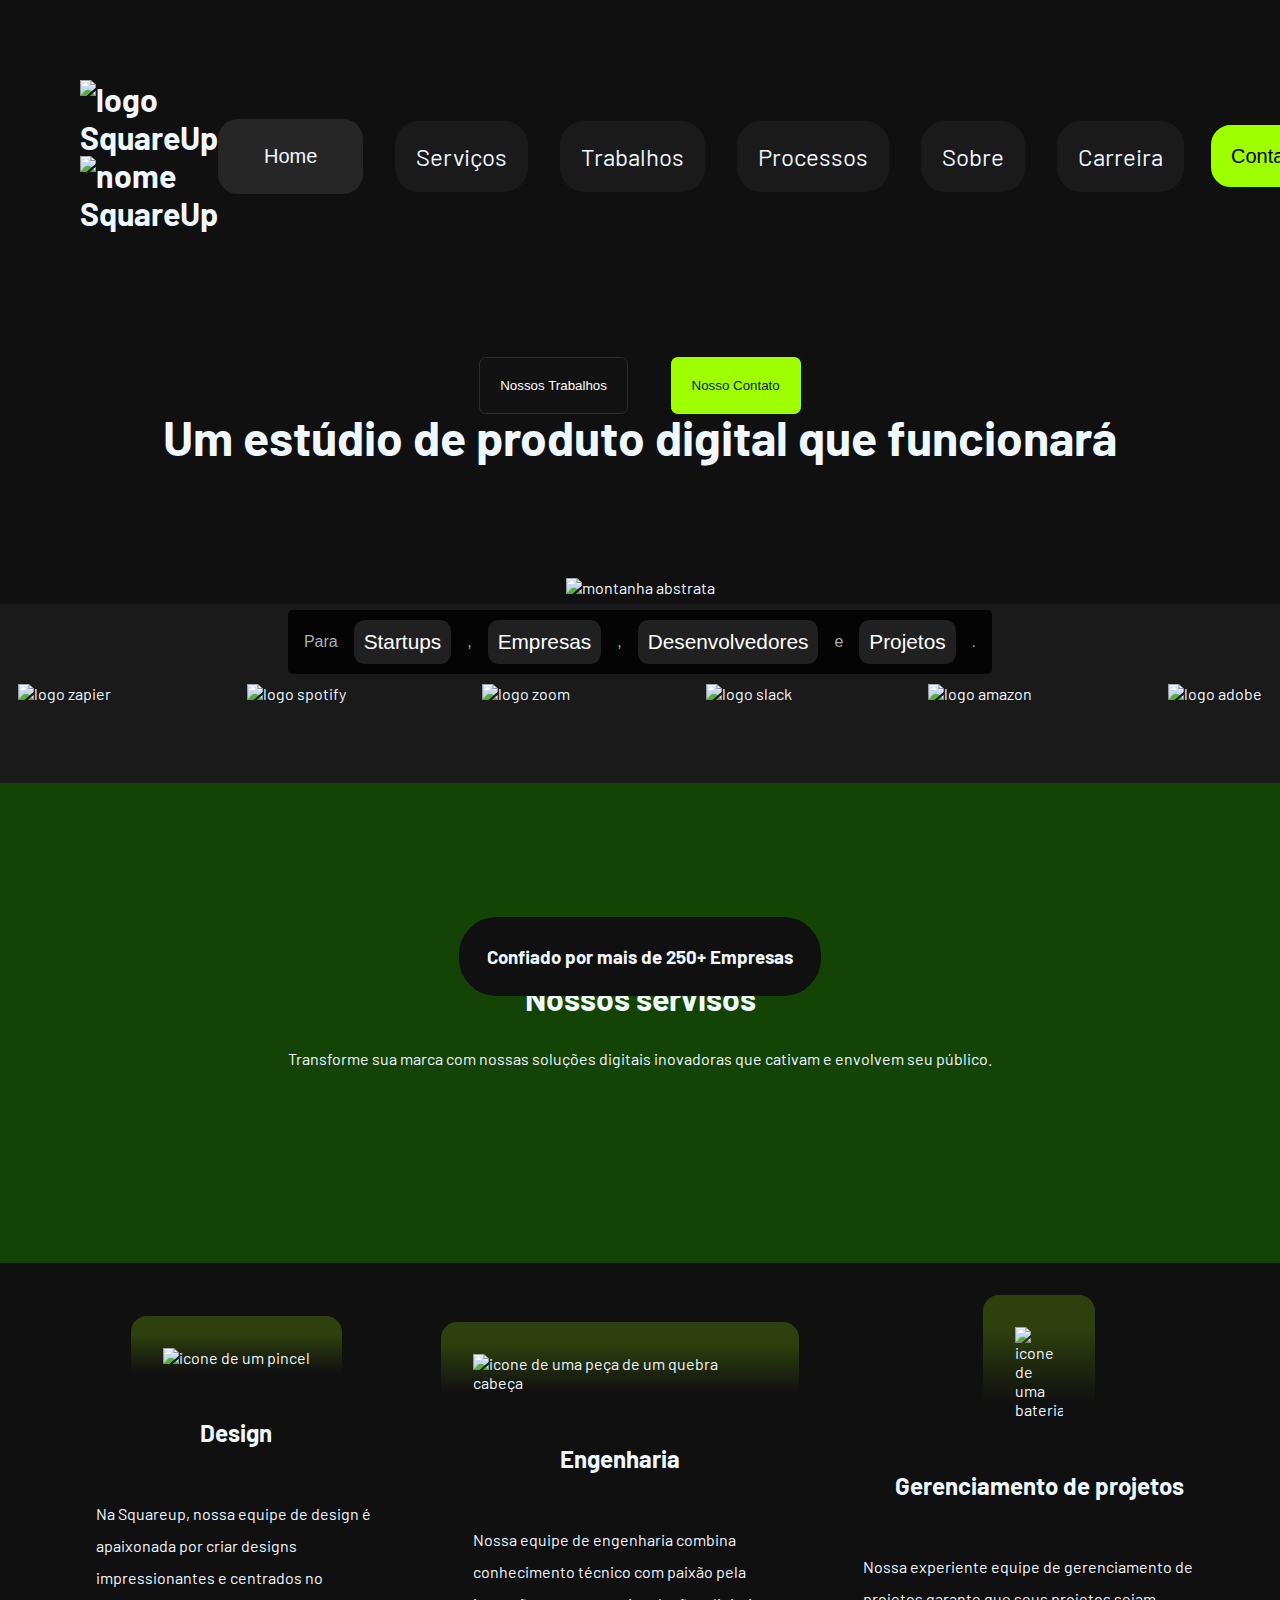
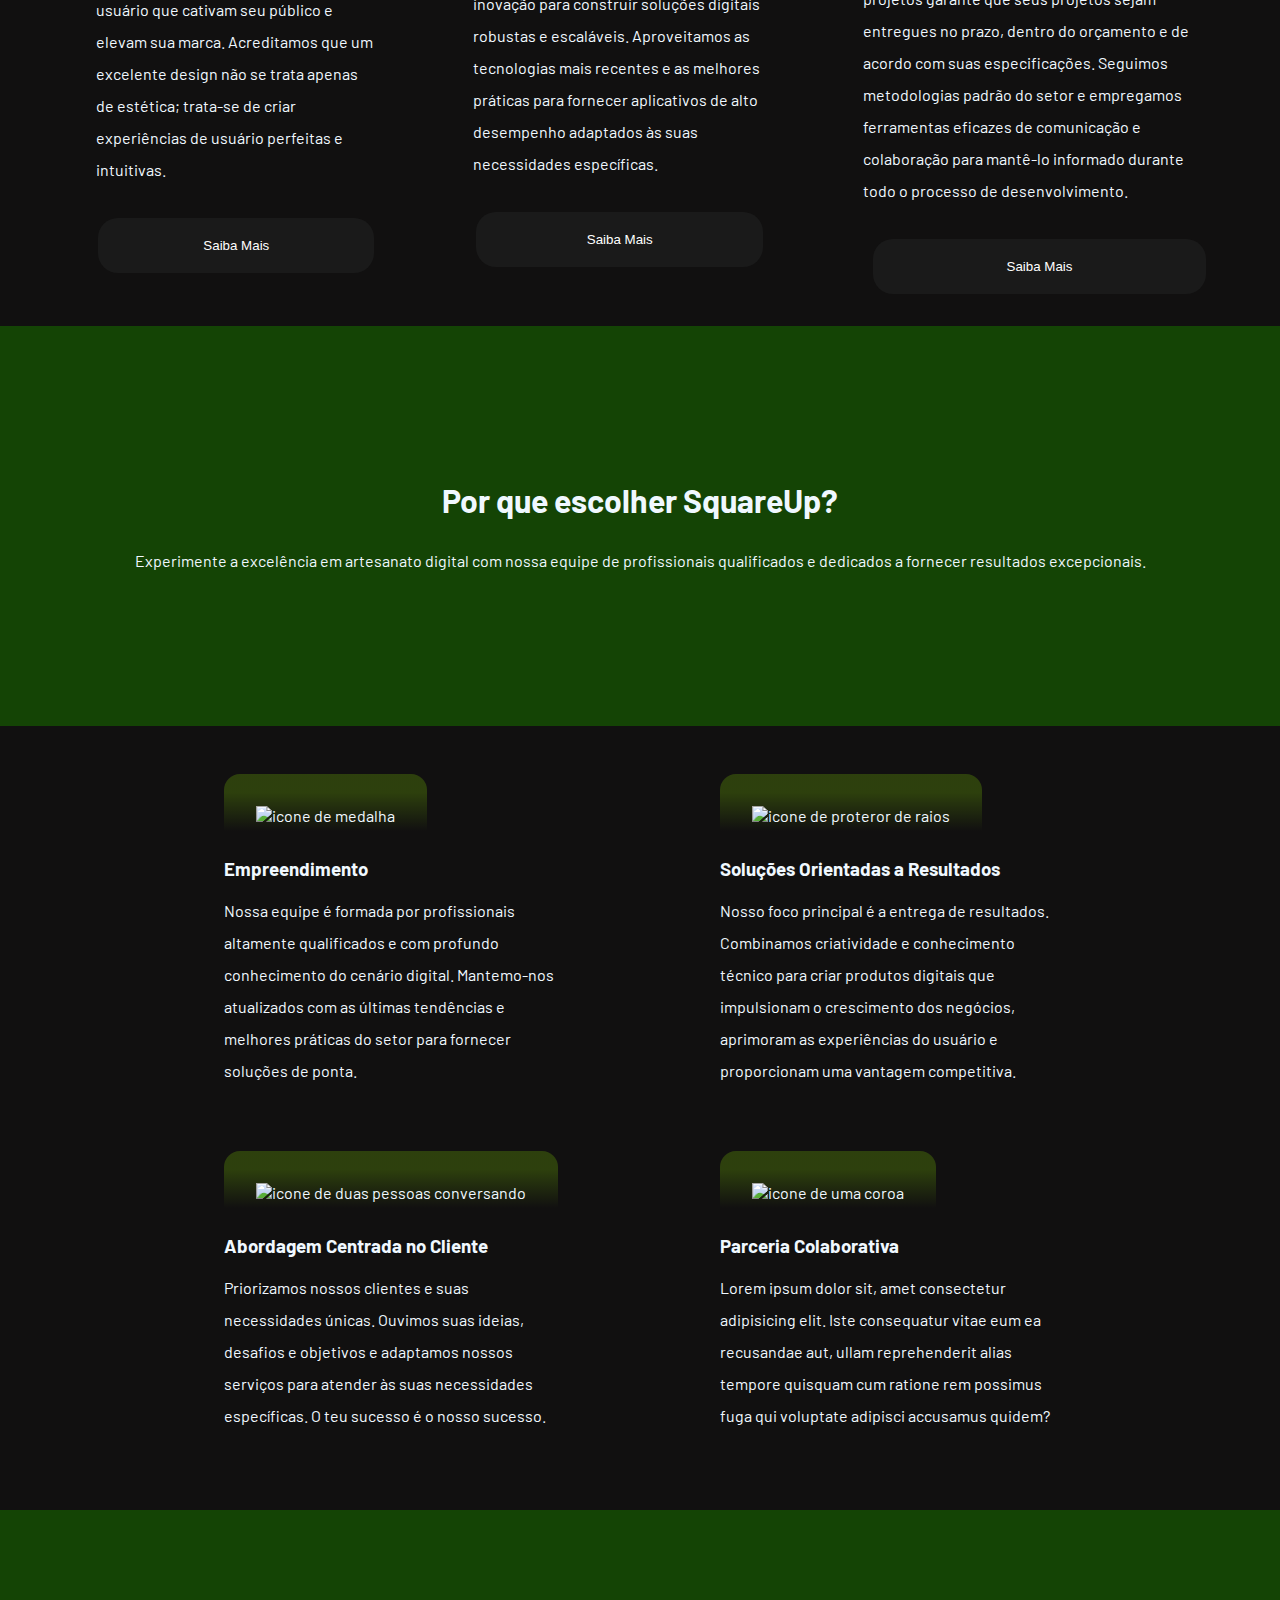
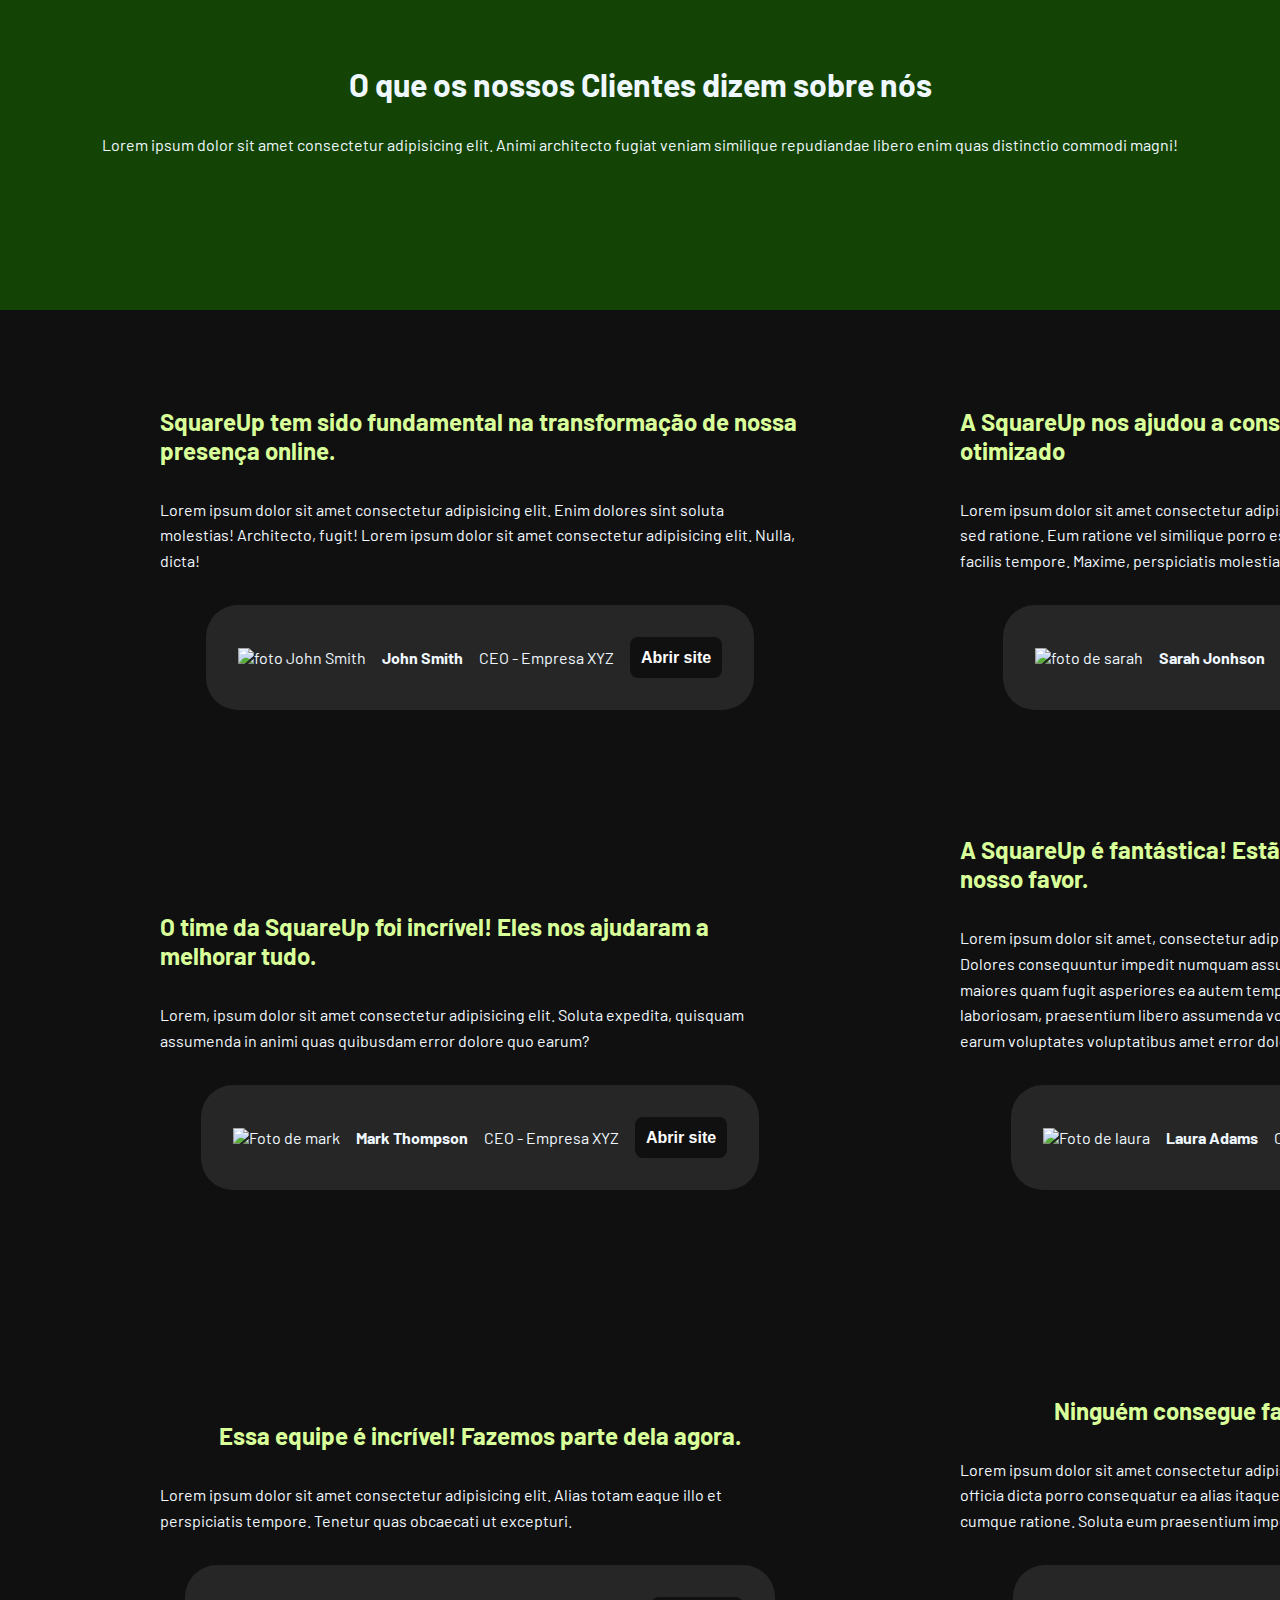
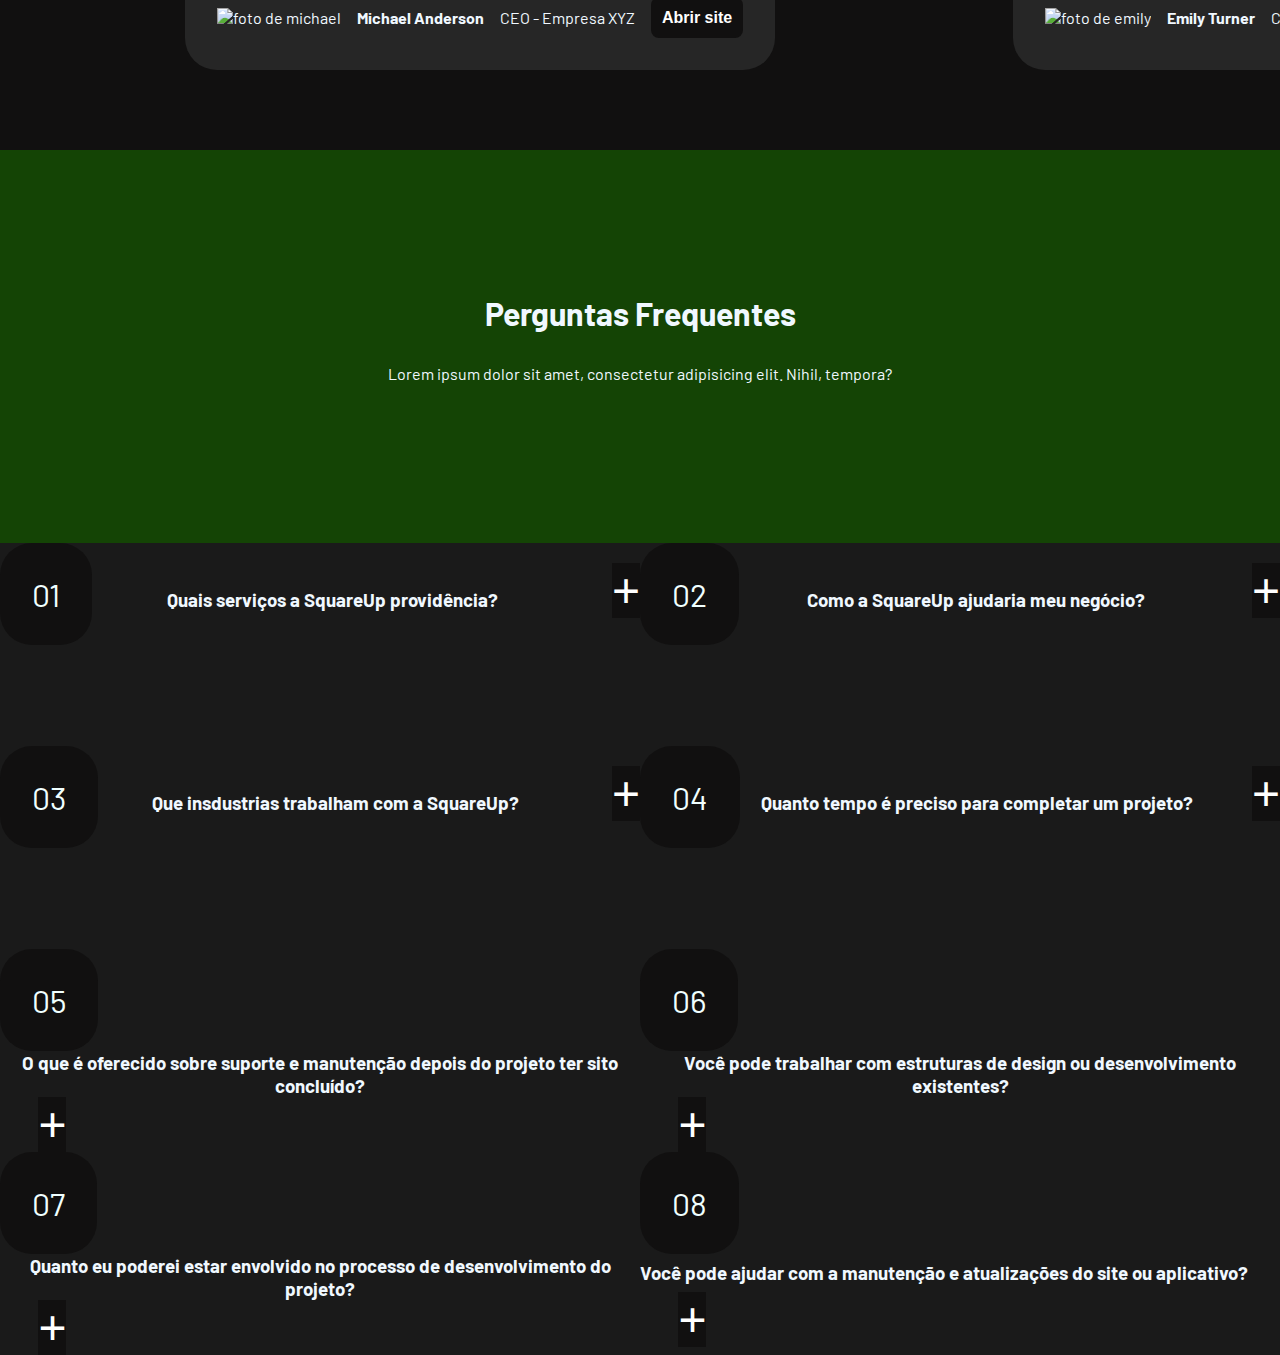
==== Site de agencia digital/index.html @ b8f08f52 "update app.js, 'Site de agencia digital/index.html' and style.css" ====
<!DOCTYPE html>
<html lang="pt-BR">
  <head>
    <meta charset="UTF-8" />
    <meta name="viewport" content="width=device-width, initial-scale=1.0" />
    <link rel="stylesheet" href="style.css" />
    <script src="app.js"></script>
    <title>SquareUp</title>
  </head>
  <body>
    <header>
      <nav class="navbar">
        <h1>
          <img src="./Imagens/logos/Logo.png" alt="logo SquareUp" />
          <img src="./Imagens/logos/SquareUp.png" alt="nome SquareUp" />
        </h1>
        <ul class="menu">
          <li>
            <button class="botaohome">
              <a href="#">Home</a>
            </button>
          </li>
          <li>
            <span>
              <a class="botoesmenu" href="#">Serviços</a>
            </span>
          </li>
          <li>
            <span>
              <a class="botoesmenu" href="#">Trabalhos</a>
            </span>
          </li>
          <li>
            <span>
              <a class="botoesmenu" href="#">Processos</a>
            </span>
          </li>
          <li>
            <span>
              <a class="botoesmenu" href="#">Sobre</a>
            </span>
          </li>
          <li>
            <span>
              <a class="botoesmenu" href="#">Carreira</a>
            </span>
          </li>
        </ul>
        <button class="contato">
          <a href="#">Contatos</a>
        </button>
      </nav>
    </header>
    <main>
      <section id="banner">
        <div class="container">
          <h2 class="titulobanner">
            Um estúdio de produto digital que funcionará
          </h2>

          <div class="subcontainer">
            <div>Para</div>
            <div class="bordapalabrasSC">Startups</div>
            ,
            <div class="bordapalabrasSC">Empresas</div>
            ,
            <div class="bordapalabrasSC">Desenvolvedores</div>
            e
            <div class="bordapalabrasSC">Projetos</div>
            .
          </div>
          <img
            class="montanha-vetor"
            src="./Imagens/Abstract Design.png"
            alt="montanha abstrata"
          />
          <div class="buttons">
            <button class="button1">Nossos Trabalhos</button>
            <button class="button2">Nosso Contato</button>
          </div>
        </div>
      </section>
      <section id="sessao2">
        <h3>Confiado por mais de 250+ Empresas</h3>
        <div class="container2">
          <img src="./Imagens/logos/Logo (1).png" alt="logo zapier" />
          <img src="./Imagens/logos/Logo (2).png" alt="logo spotify" />
          <img src="./Imagens/logos/Logo (3).png" alt="logo zoom" />
          <img src="./Imagens/logos/Logo (4).png" alt="logo slack" />
          <img src="./Imagens/logos/Logo (5).png" alt="logo amazon" />
          <img src="./Imagens/logos/Logo (6).png" alt="logo adobe" />
        </div>
      </section>
      <section class="informacoes">
        <div class="container3">
          <h3>Nossos servisos</h3>
          <p>
            Transforme sua marca com nossas soluções digitais inovadoras que
            cativam e envolvem seu público.
          </p>
        </div>
        <div class="container4">
          <div class="saibamais">
            <img
              class="pincel"
              src="./Imagens/Icones/Icon2.png"
              alt="icone de um pincel"
            />
            <h2>Design</h2>
            <p>
              Na Squareup, nossa equipe de design é apaixonada por criar designs
              impressionantes e centrados no usuário que cativam seu público e
              elevam sua marca. Acreditamos que um excelente design não se trata
              apenas de estética; trata-se de criar experiências de usuário
              perfeitas e intuitivas.
            </p>
            <button class="leiamais">Saiba Mais</button>
          </div>

          <div class="saibamais">
            <img
              class="quebracabeca"
              src="./Imagens/Icones/Icon (2).png"
              alt="icone de uma peça de um quebra cabeça"
            />
            <h2>Engenharia</h2>
            <p>
              Nossa equipe de engenharia combina conhecimento técnico com paixão
              pela inovação para construir soluções digitais robustas e
              escaláveis. Aproveitamos as tecnologias mais recentes e as
              melhores práticas para fornecer aplicativos de alto desempenho
              adaptados às suas necessidades específicas.
            </p>
            <button class="leiamais">Saiba Mais</button>
          </div>
          <div class="saibamais">
            <img
              class="projetos"
              src="./Imagens/Icones/Icon3.png"
              alt="icone de uma bateria"
            />
            <h2>Gerenciamento de projetos</h2>
            <p>
              Nossa experiente equipe de gerenciamento de projetos garante que
              seus projetos sejam entregues no prazo, dentro do orçamento e de
              acordo com suas especificações. Seguimos metodologias padrão do
              setor e empregamos ferramentas eficazes de comunicação e
              colaboração para mantê-lo informado durante todo o processo de
              desenvolvimento.
            </p>
            <button class="leiamais">Saiba Mais</button>
          </div>
        </div>
      </section>
      <section class="parallax">
        <div class="container5">
          <h3>Por que escolher SquareUp?</h3>
          <p>
            Experimente a excelência em artesanato digital com nossa equipe de
            profissionais qualificados e dedicados a fornecer resultados
            excepcionais.
          </p>
        </div>
      </section>
      <section class="valoresempresa">
          <div class="container6">
            <div class="card">
              <img src="./Imagens/Icones/Icon (4).png" alt="icone de medalha" />
              <h3>Empreendimento</h3>
              <p>
                Nossa equipe é formada por profissionais altamente qualificados
                e com profundo conhecimento do cenário digital. Mantemo-nos
                atualizados com as últimas tendências e melhores práticas do
                setor para fornecer soluções de ponta.
              </p>
            </div>
          </div>
          <div class="container6">
            <div class="card card2">
              <img
                src="./Imagens/Icones/Icon (5).png"
                alt="icone de proteror de raios"
              />
              <h3>Soluções Orientadas a Resultados</h3>
              <p>
                Nosso foco principal é a entrega de resultados. Combinamos
                criatividade e conhecimento técnico para criar produtos digitais
                que impulsionam o crescimento dos negócios, aprimoram as
                experiências do usuário e proporcionam uma vantagem competitiva.
              </p>
            </div>
          </div>
          <div class="container6">
            <div class="card card3">
              <img
                src="./Imagens/Icones/Icon (6).png"
                alt="icone de duas pessoas conversando"
              />
              <h3>Abordagem Centrada no Cliente</h3>
              <p>
                Priorizamos nossos clientes e suas necessidades únicas. Ouvimos
                suas ideias, desafios e objetivos e adaptamos nossos serviços
                para atender às suas necessidades específicas. O teu sucesso é o
                nosso sucesso.
              </p>
            </div>
          </div>
          <div class="container6">
            <div class="card card4">
              <img
                src="./Imagens/Icones/Icon (7).png"
                alt="icone de uma coroa"
              />
              <h3>Parceria Colaborativa</h3>
              <p>
                Lorem ipsum dolor sit, amet consectetur adipisicing elit. Iste
                consequatur vitae eum ea recusandae aut, ullam reprehenderit
                alias tempore quisquam cum ratione rem possimus fuga qui
                voluptate adipisci accusamus quidem?
              </p>
            </div>
          </div>
        </div>
      </section>
      <section>
        <div class="container7">
          <h3>O que os nossos Clientes dizem sobre nós</h3>
          <p>
            Lorem ipsum dolor sit amet consectetur adipisicing elit. Animi
            architecto fugiat veniam similique repudiandae libero enim quas
            distinctio commodi magni!
          </p>
        </div>
      </section>
      <section id="testimonials">
        <div class="testemunhas">
          <h3>
            SquareUp tem sido fundamental na transformação de nossa presença
            online.
          </h3>
          <p>
            Lorem ipsum dolor sit amet consectetur adipisicing elit. Enim
            dolores sint soluta molestias! Architecto, fugit! Lorem ipsum dolor
            sit amet consectetur adipisicing elit. Nulla, dicta!
          </p>
          <div class="infotestemunhas">
            <img src="./Imagens/fotos testemunhas/john smith.png" alt="foto John Smith" />
            <h4>John Smith</h4>
            <span>CEO - Empresa XYZ</span>
            <button>Abrir site</button>
          </div>
          </div>
        <div class="testemunhas">
          <h3>
            A SquareUp nos ajudou a construir um site responsivo, otimizado
          </h3>
          <p>
            Lorem ipsum dolor sit amet consectetur adipisicing elit. Itaque
            labore quibusdam voluptate sed ratione. Eum ratione vel similique
            porro esse recusandae dolorum maxime quod quas, facilis tempore.
            Maxime, perspiciatis molestias.
          </p>
          <div class="infotestemunhas">
            <img src="./Imagens/fotos testemunhas/sarah johnson.png" alt="foto de sarah" />
            <h4>Sarah Jonhson</h4>
            <span>CEO - Empresa XYZ</span>
            <button>Abrir site</button>
          </div>
          </div>
        <div class="testemunhas">
          <h3>
            O time da SquareUp foi incrível! Eles nos ajudaram a melhorar tudo.
          </h3>
          <p>
            Lorem, ipsum dolor sit amet consectetur adipisicing elit. Soluta
            expedita, quisquam assumenda in animi quas quibusdam error dolore
            quo earum?
          </p>
          <div class="infotestemunhas">
            <img src="./Imagens/fotos testemunhas/mark thompson.png" alt="Foto de mark" />
            <h4>Mark Thompson</h4>
            <span>CEO - Empresa XYZ</span>
            <button>Abrir site</button>
          </div>
          </div>
        <div class="testemunhas">
          <h3>
            A SquareUp é fantástica! Estão realmente trabalhando em nosso favor.
          </h3>
          <p>
            Lorem ipsum dolor sit amet, consectetur adipisicing elit. Delectus
            autem ipsum sunt sit? Dolores consequuntur impedit numquam
            assumenda, nesciunt nisi cupiditate, deserunt maiores quam fugit
            asperiores ea autem temporibus beatae harum sunt! Fugit vitae at
            laboriosam, praesentium libero assumenda voluptate iusto? Mollitia
            tempora dolores earum voluptates voluptatibus amet error dolore!
          </p>
           <div class="infotestemunhas">
              <img src="./Imagens/fotos testemunhas/laura adams.png" alt="Foto de laura" />
              <h4>Laura Adams</h4>
              <span>CEO - Empresa XYZ</span>
              <button>Abrir site</button>
            </div>
        </div>
        <div class="testemunhas">
          <h3>Essa equipe é incrível! Fazemos parte dela agora.</h3>
          <p>
            Lorem ipsum dolor sit amet consectetur adipisicing elit. Alias totam
            eaque illo et perspiciatis tempore. Tenetur quas obcaecati ut
            excepturi.
          </p>
          <div class="infotestemunhas">
            <img src="./Imagens/fotos testemunhas/michael anderson.png" alt="foto de michael" />
            <h4>Michael Anderson</h4>
            <span>CEO - Empresa XYZ</span>
            <button>Abrir site</button>
            </div>
          </div>
        <div class="testemunhas">
          <h3>Ninguém consegue fazer o que eles fazem!</h3>
          <p>
            Lorem ipsum dolor sit amet consectetur adipisicing elit. Natus
            architecto sed explicabo officia dicta porro consequatur ea alias
            itaque, quia mollitia minima nostrum incidunt dolore cumque ratione.
            Soluta eum praesentium impedit minus dolor.
          </p>
          <div class="infotestemunhas">
            <img src="./Imagens/fotos testemunhas/emily turner.png" alt="foto de emily" />
            <h4>Emily Turner</h4>
            <span>CEO - Empresa XYZ</span>
            <button>Abrir site</button>
            </div>
          </div>
      </section>
      <section class="perguntas">
        <div class="faq">
          <h3>Perguntas Frequentes</h3>
          <span
            >Lorem ipsum dolor sit amet, consectetur adipisicing elit. Nihil,
            tempora?</span
          >
        </div>
        <section>
          <div class="container8">
          <div class="duvidas">
            <span>01</span> <h3>Quais serviços a SquareUp providência?</h3> 
            <button id="botao" onclick="vermais()">+</button>
            <div class="textoescondido">
            <p > 
              Lorem ipsum dolor sit amet consectetur adipisicing elit. Error
              necessitatibus exercitationem vitae, magni dicta, doloribus, ut
              numquam sunt voluptatum est eos fugit maxime natus dolore!
            </p>
          </div>
          </div>
          <div class="duvidas">
            <span>02</span><h3>Como a SquareUp ajudaria meu negócio?</h3> <button id="botao">+</button>
          </div>
          <div class="duvidas">
            <span>03</span><h3>Que insdustrias trabalham com a SquareUp?</h3> <button id="botao">+</button>
          </div>
          <div class="duvidas">
            <span>04</span><h3>Quanto tempo é preciso para completar um projeto?</h3> <button id="botao">+</button>
          </div>
          <div class="duvidas">
            <span>05</span><h3>O que é oferecido sobre suporte e manutenção depois
            do projeto ter sito concluído?</h3> <button id="botao">+</button>
          </div>
          <div class="duvidas">
            <span>06</span><h3>Você pode trabalhar com estruturas de design ou
            desenvolvimento existentes?</h3> <button id="botao">+</button>
          </div>
          <div class="duvidas">
            <span>07</span><h3>Quanto eu poderei estar envolvido no processo de
            desenvolvimento do projeto?</h3> <button id="botao">+</button>
          </div>
          <div class="duvidas">
            <span>08</span><h3>Você pode ajudar com a manutenção e atualizações do
            site ou aplicativo?</h3> <button id="botao">+</button>
          </div>
          </div>
        </div>
      </section>
    </main>
  </body>
</html>
---- Site de agencia digital/style.css ----
@import url('https://fonts.googleapis.com/css2?family=Barlow:wght@300;400;500;600;700;800;900&display=swap');

* {
    margin: 0;
    padding: 0;
}

body {
    background-color: #111010;
    font-family: 'Barlow', sans-serif;
    color: aliceblue
}

header {
    display: flex;
}

.navbar {
    display: flex;
    align-items: center;
    justify-content: space-around;
    width: 100%;
    margin: 5em;
}

.menu {
    list-style: none;
    display: flex;
    align-items: center;
    gap: 2em;
}

.menu button {
    border: 2em solid #262626;
    border-radius: 1.5em;
    background-color: #1a1a1a;
}

.menu a {
    text-decoration: none;
    color: aliceblue;
    background-color: #1a1a1a;
    font-size: 1.5em;
}

.botaohome a {
    background-color: #262626;
    border: 1em solid #262626;
}

.botoesmenu {
    display: inline-block;
    background-color: #1a1a1a;
    border: 0.9em solid #1a1a1a;
    border-radius: 1em;
}

.contato {
    background-color: #9EFF00;
    border: none;
    margin-left: 2em;
}

.contato a {
    font-weight: 500;
    font-size: 1.5em;
    text-decoration: none;
    color: black;
    border: 1em solid #9EFF00;
    border-radius: 1em;
    width: 20em;
}

main {
    display: flex;
    flex-direction: column;
}

#banner {
    display: flex;
    flex-direction: column;
    align-items: center;
}

.container {
    display: flex;
    flex-direction: column;
    align-items: center;
}

.titulobanner {
    font-size: 3em;
    margin-top: 2em;
    margin-bottom: 3em;
}

.subcontainer {
    display: flex;
    justify-content: space-between;
    align-items: center;
    padding: 1em;
    gap: 1em;
    width: 1.2em;
    height: 2em;
}

.subcontainer {
    display: inline-flex;
    align-items: center;
    justify-content: center;
    gap: 1em;
    font-family: "Barlow-Regular", Helvetica;
    font-weight: 400;
    color: rgb(173, 173, 173);
    background-color: rgb(5, 4, 4);
    width: fit-content;
    border-radius: 0.3em;
    z-index: 1;
}

.montanha-vetor {
    margin-top: -6em;
}

.bordapalabrasSC {
    width: max-content;
    font-family: "Barlow-Regular", Helvetica;
    font-weight: 400;
    color: white;
    background-color: rgb(32, 32, 32);
    border: 0.5em solid rgb(32, 32, 32);
    border-radius: 0.5em;
    font-size: 1.3em;
    letter-spacing: 0;
    line-height: normal;
    white-space: nowrap;
}

.buttons {
    display: flex;
    gap: 1em;
    position: relative;
    bottom: 15em;
}

.button1 {
    background: rgb(18, 18, 18);
    color: white;
    border: 0.1em solid rgb(45, 45, 45);
    cursor: pointer;
    padding: 1.5em;
    border-radius: 0.5em;
}

.button2 {
    background-color: #9EFF00;
    color: #1a1a1a;
    border: 0.1em solid #9EFF00;
    cursor: pointer;
    padding: 1.5em;
    border-radius: 0.5em;
    margin-left: 2em;
}

#sessao2 {
    display: flex;
    flex-direction: column;
    align-items: center;
    margin-top: -3em;
}

#sessao2 h3 {
    border: 1.5em solid #111010;
    border-radius: 2em;
    background-color: #111010;
    position: absolute;
    top: 49em;
    z-index: 1;
}

.container2 {
    display: flex;
    flex-direction: row;
    justify-content: center;
    padding: 5em;
    background-color: #1a1a1a;
    width: 100%;
    gap: 8.5em;
    margin: 1em;
    margin-top: -0.1em;
}

.container3 {
    text-align: center;
    background-color: #154e04d9;
    background-blend-mode: multiply;
    background-image: url(./Imagens/Artboard\ 1.png);
    background-size: cover;
    background-repeat: no-repeat;
    background-position: 50% 50%;
    height: 30em;
    display: flex;
    flex-direction: column;
    justify-content: center;
    margin-top: -1em;
}

.container3 h3 {
    font-size: 2em;
    margin-bottom: 1em;
}

.container3 p {
    font-size: 1em;
}

.container4 {
    display: flex;
    justify-content: space-between;
    align-items: center;
    padding: 2em;
}

.saibamais {
    display: flex;
    flex-direction: column;
    align-items: center;
    margin-left: 2em;
}

.saibamais img {
    gap: 2em;
    padding: 2em;
    background-color: rgba(255, 255, 255, 1);
    border-radius: 1em;
    border-color: transparent;
    background: linear-gradient(180deg, rgba(158, 255, 0, 0.2) 22.41%, rgba(158, 255, 0, 0) 68.71%);
}

.saibamais h2 {
    padding: .8em;
}

.saibamais p {
    line-height: 2em;
    margin: 2em;
    text-align: left;
}

.saibamais button {
    width: 80%;
    background-color: #1a1a1a;
    border: none;
    color: white;
    padding: 1.5em;
    border-radius: 1.5em;
}

.projetos {
    width: 3em;
}

.container5 {
    text-align: center;
    background-color: #154e04d9;
    background-blend-mode: multiply;
    background-image: url(./Imagens/Artboard\ 1.png);
    background-size: cover;
    background-repeat: no-repeat;
    background-position: 50% 50%;
    height: 25em;
    display: flex;
    flex-direction: column;
    justify-content: center;
}

.container5 h3 {
    font-size: 2em;
    margin-bottom: 1em;
}

.valoresempresa {
    display: grid;
    grid-template-columns: 1fr 1fr;
    grid-template-rows: 1fr 1fr;
    grid-auto-rows: 1em;
    gap: 2em 10em;
    grid-auto-flow: row;
    grid-template-areas:
        "card1 card2"
        "card3 card4";
    justify-items: center;
    width: 52em;
    height: 35em;
    margin: auto;
    margin-top: 2em;
    margin-bottom: 12em;
}

.container6 {
    display: flex;
    align-items: flex-start;
    align-self: stretch;
    width: 100%;
    margin: 1.0em;
}

.card img {
    gap: 2em;
    padding: 2em;
    background-color: rgba(255, 255, 255, 1);
    border-radius: 1em;
    border-color: transparent;
    background: linear-gradient(180deg, rgba(158, 255, 0, 0.2) 22.41%, rgba(158, 255, 0, 0) 68.71%);
}

.card h3 {
    padding-bottom: .8em;
}

.card p {
    line-height: 2em;
    text-align: left;
}

.container7 {
    text-align: center;
    background-color: #154e04d9;
    background-blend-mode: multiply;
    background-image: url(./Imagens/Artboard\ 1.png);
    background-size: cover;
    background-repeat: no-repeat;
    background-position: 50% 50%;
    height: 25em;
    display: flex;
    flex-direction: column;
    justify-content: center;
}

.container7 h3 {
    font-size: 2em;
    margin-bottom: 1em;
}

#testimonials {
    display: grid;
    justify-items: stretch;
    grid-template-columns: 1fr 1fr;
    grid-template-rows: 1fr 1fr 1fr;
    gap: 0px 0px;
    grid-template-areas:
        ". ."
        ". ."
        ". .";
}

.testemunhas {
    display: flex;
    flex-direction: column;
    align-items: center;
    justify-content: flex-end;
    width: 40em;
    height: 20em;
    margin-top: 10em;
    margin-left: 10em;
}

.testemunhas h3 {
    color: #D8FF99;
    font-size: 1.5em;
}

.testemunhas p {
    margin-top: 2em;
    line-height: 1.6;
}

.infotestemunhas {
    display: flex;
    flex-direction: row;
    align-items: center;
    background-color: #262626;
    margin: 1em;
    margin-top: 2em;
    margin-bottom: 5em;
    padding-left: 2em;
    padding-top: 2em;
    padding-bottom: 2em;
    padding-right: 2em;
    border-radius: 2em;
}

.infotestemunhas img {
    margin-right: 1em;
}

.infotestemunhas span {
    margin-left: 1em;
    margin-right: 1em;
}

.infotestemunhas button {
    background-color: #111010;
    color: white;
    border: none;
    cursor: pointer;
    font-weight: bold;
    font-size: 1em;
    padding: 0.7em;
    border-radius: 0.5em;
}

.perguntas {
    text-align: center;
    background-color: #154e04d9;
    background-blend-mode: multiply;
    background-image: url(./Imagens/Artboard\ 1.png);
    background-size: cover;
    background-repeat: no-repeat;
    background-position: 50% 50%;
    height: 25em;


}

.faq h3 {
    font-size: 2em;
    margin-top: 4.5em;
    margin-bottom: 1em;
}

.container8 {
    display: grid;
    grid-template-columns: 1fr 1fr;
    grid-template-rows: 1fr 1fr 1fr 1fr;
    gap: 0px 0px;
    grid-template-areas:
        ". ."
        ". ."
        ". ."
        ". .";
    margin-top: 10em;
    background-color: #1a1a1a;
}

.duvidas {
    display: flex;
    flex-wrap: wrap;
    justify-content: space-between;
    align-items: baseline;
}

.duvidas span {
    background-color: #111010;
    color: azure;
    font-size: 2em;
    padding: 1em;
    border-radius: 1em;
}

#botao{
    background-color: #111010;
    color: white;
    border: none;
    font-size: 3em;
    margin-left: 0.8em;
    cursor: pointer;
}

.textoescondido {
    opacity: 0;
    transition: opacity 0.5s ease-in-out; /* Transição de opacidade por 0.5 segundos */
  }
  
  .texto-visivel {
    opacity: 1;
    transition: opacity 0.5s ease-in-out;
  }
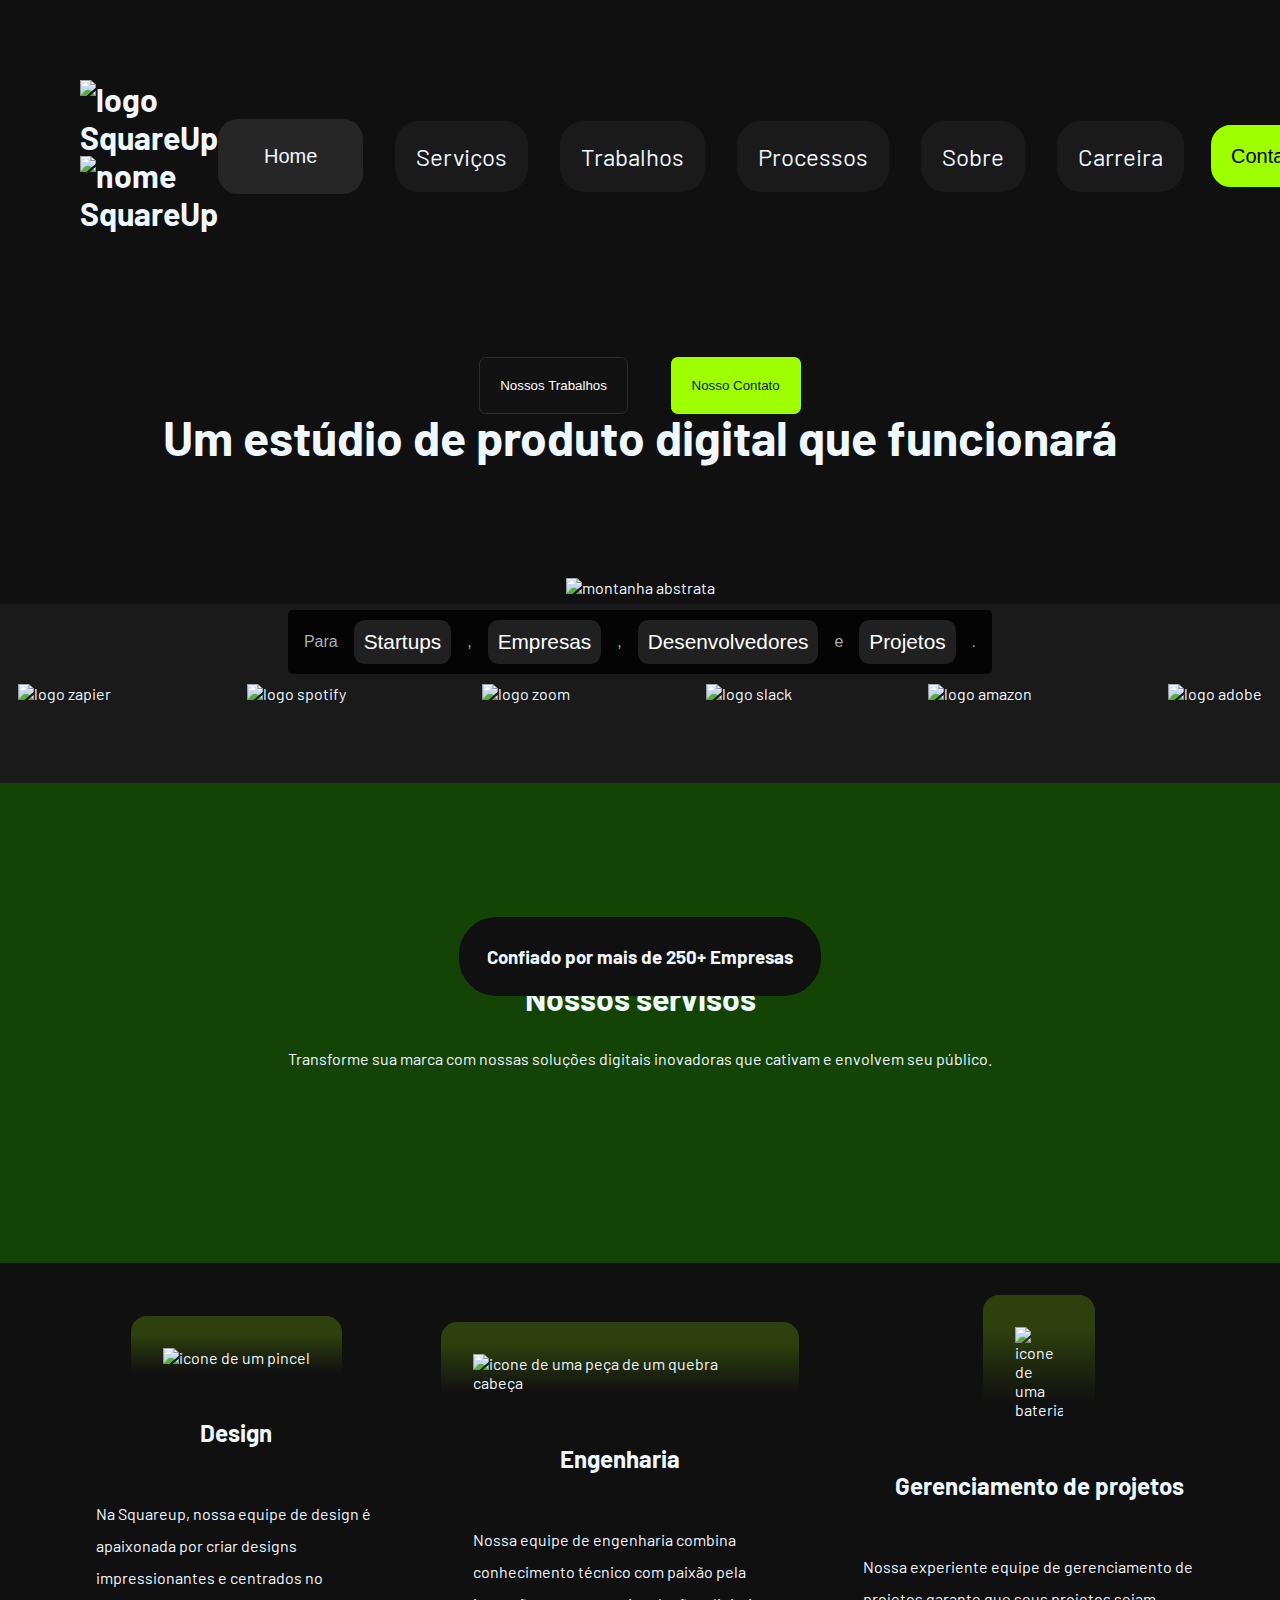
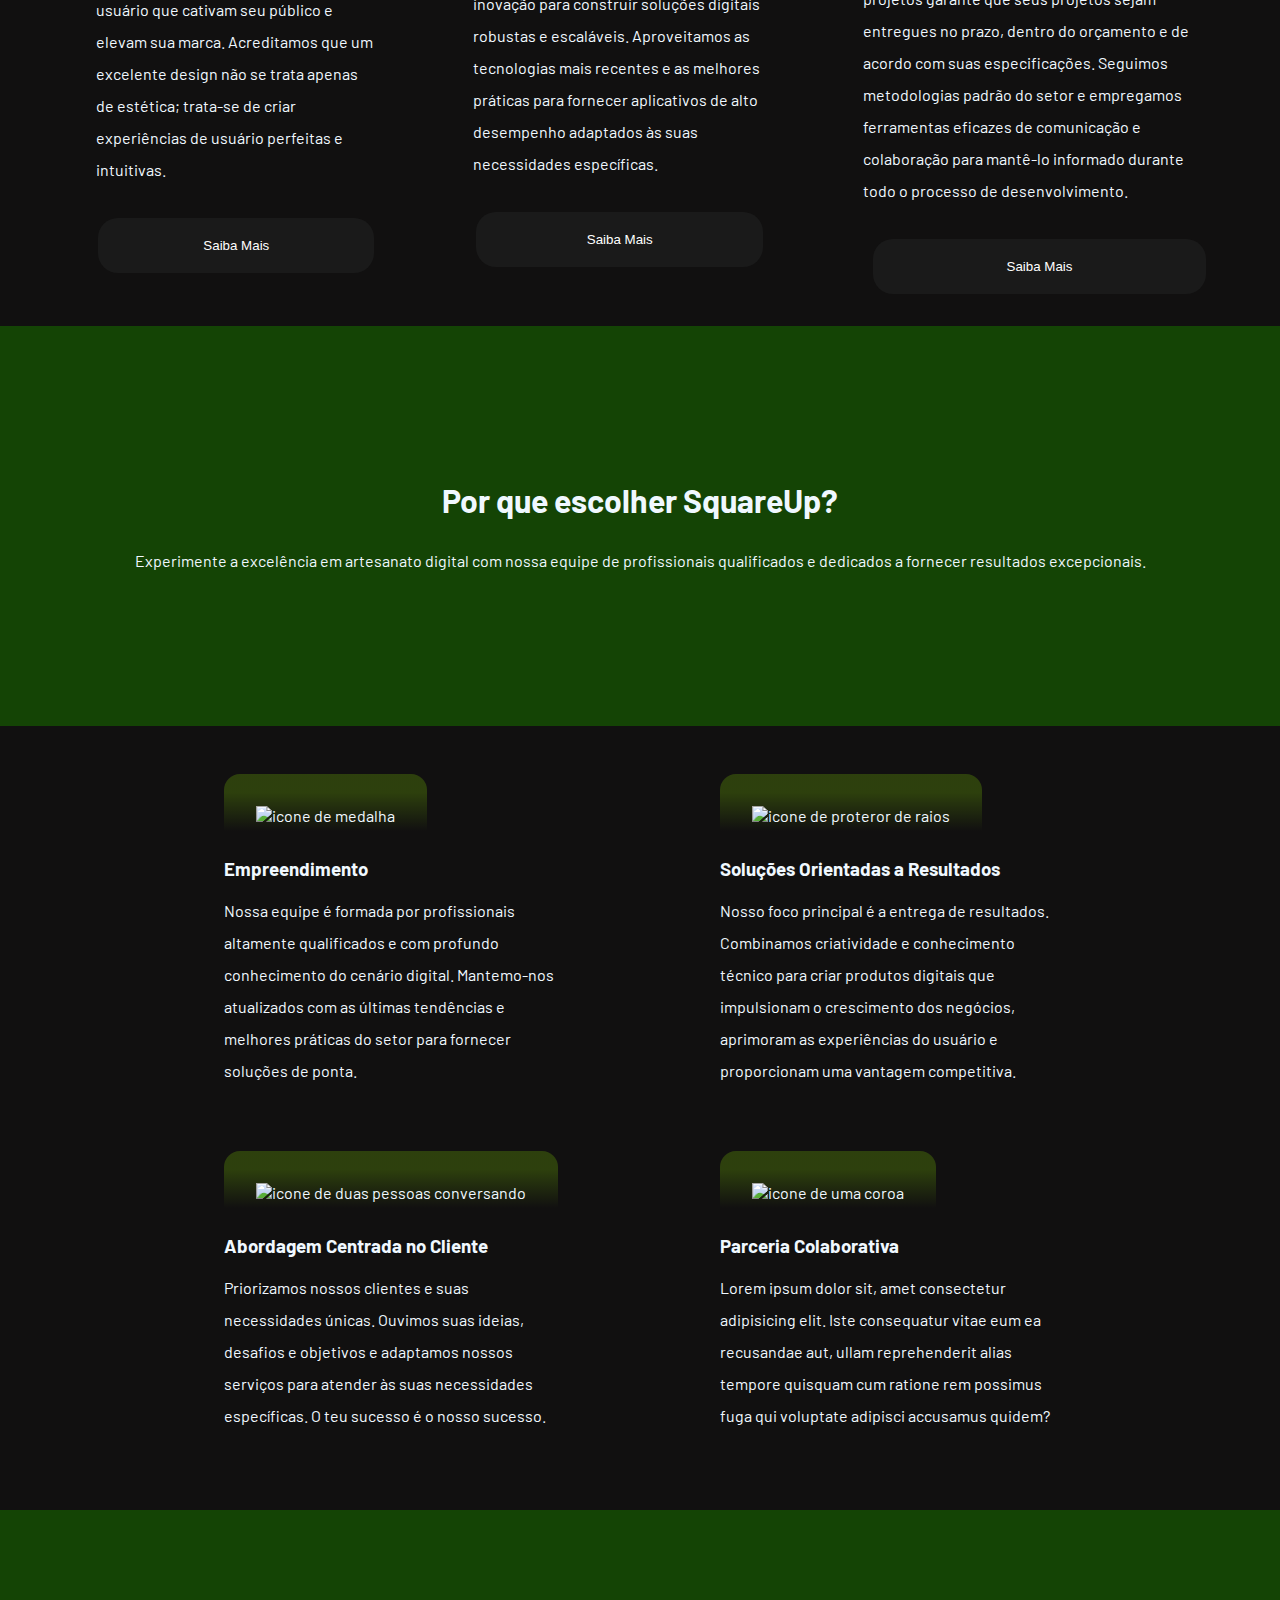
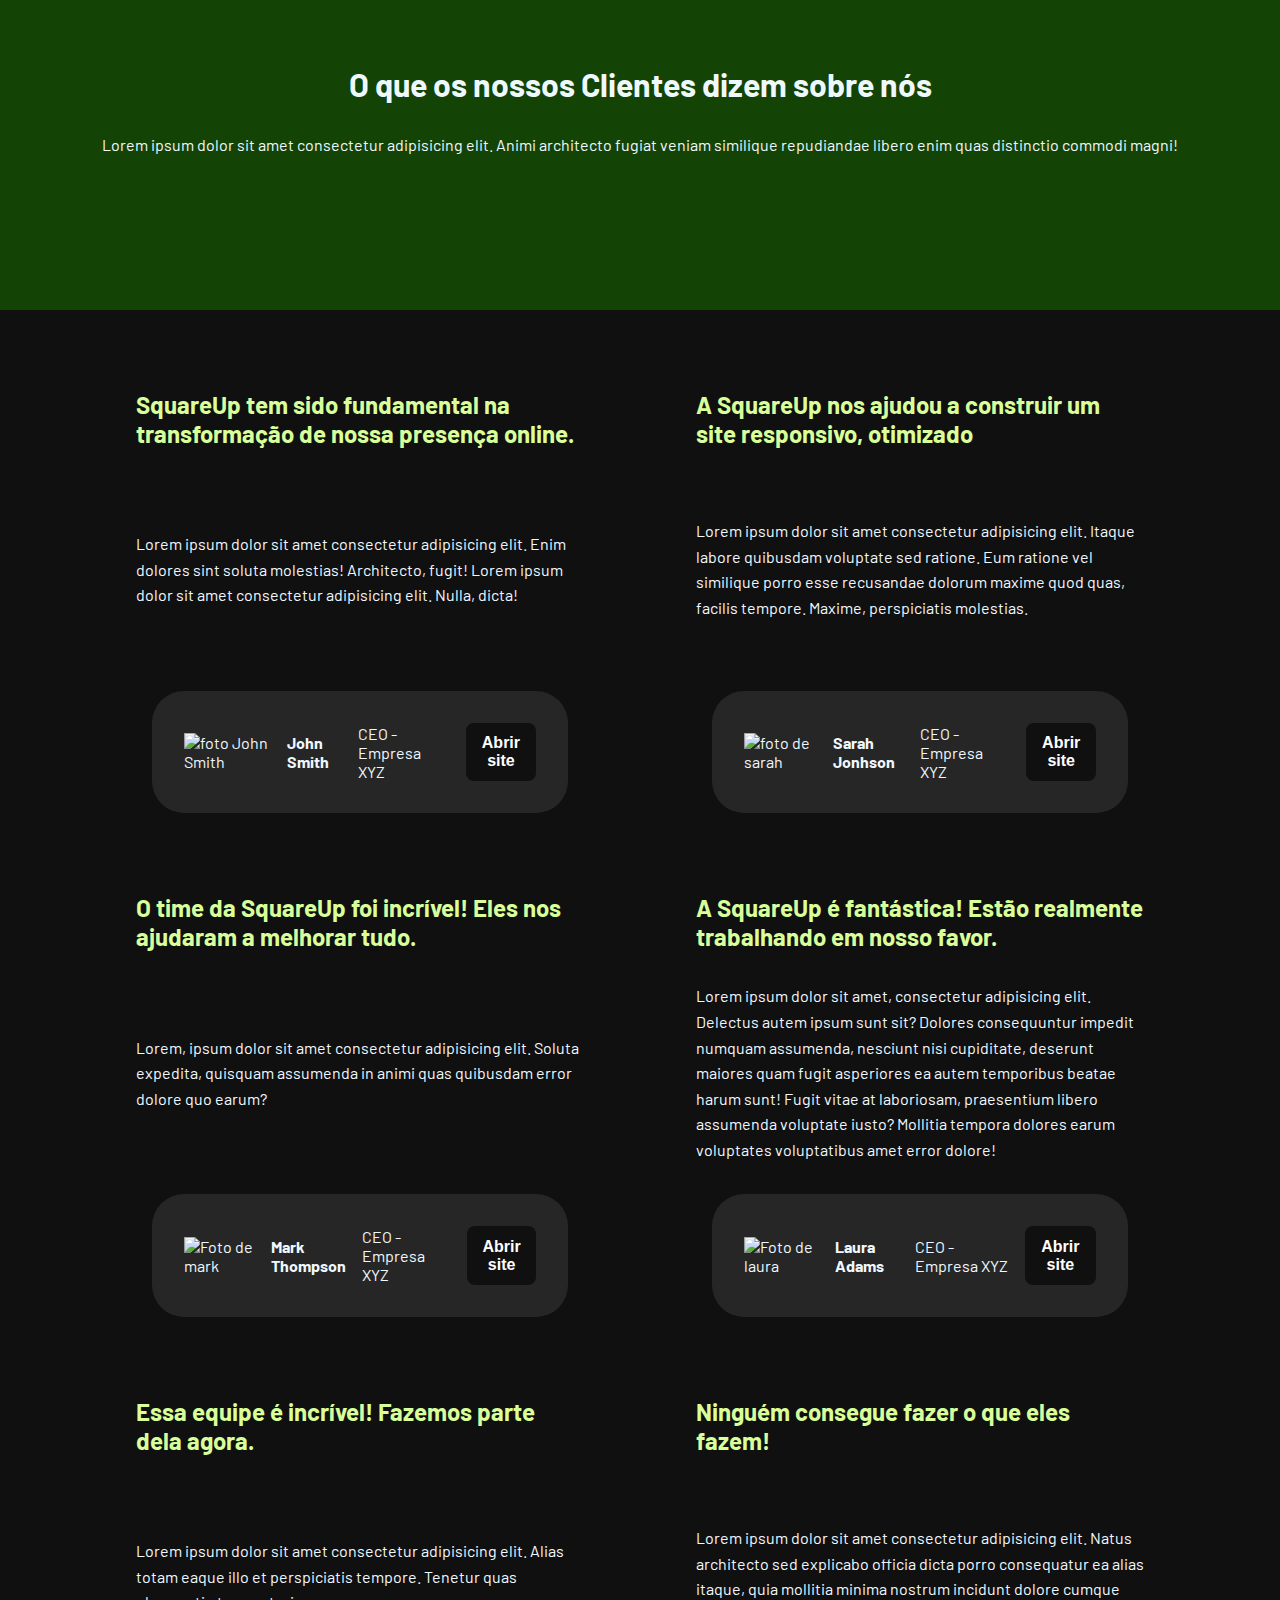
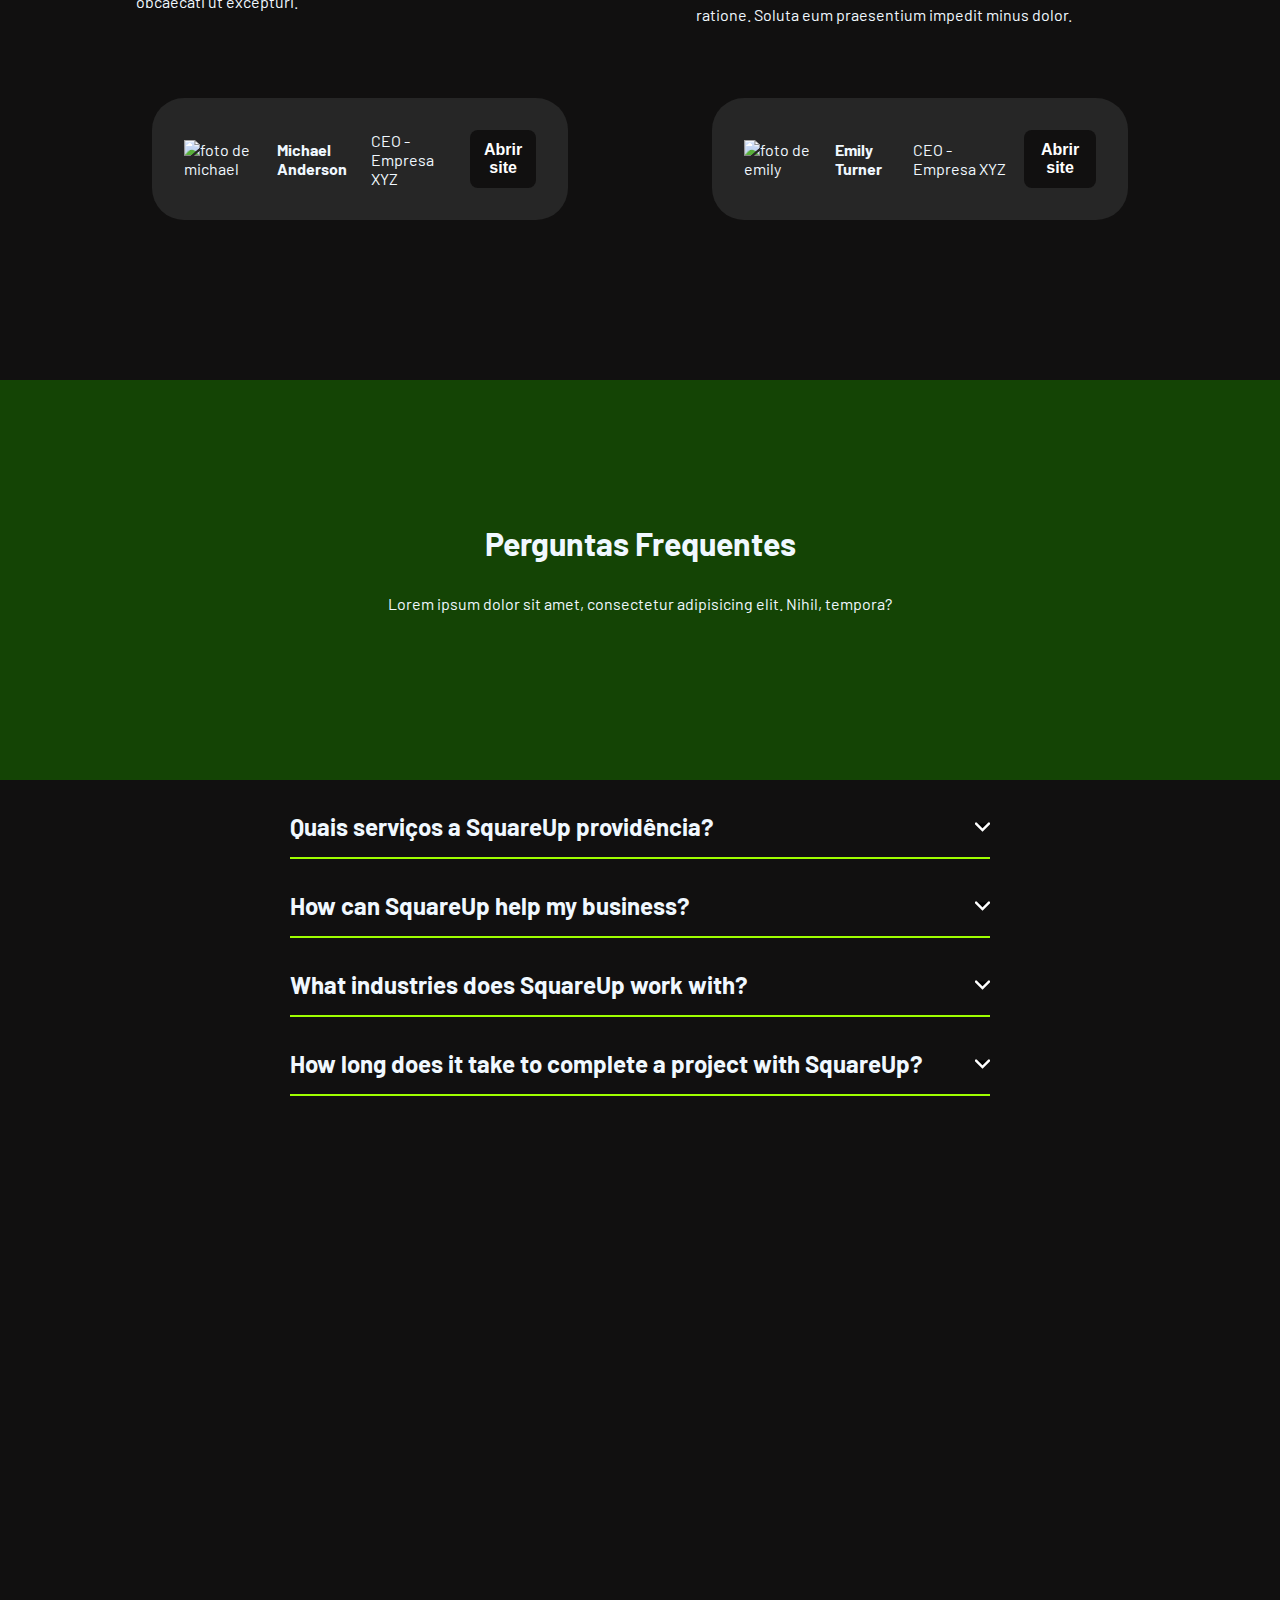
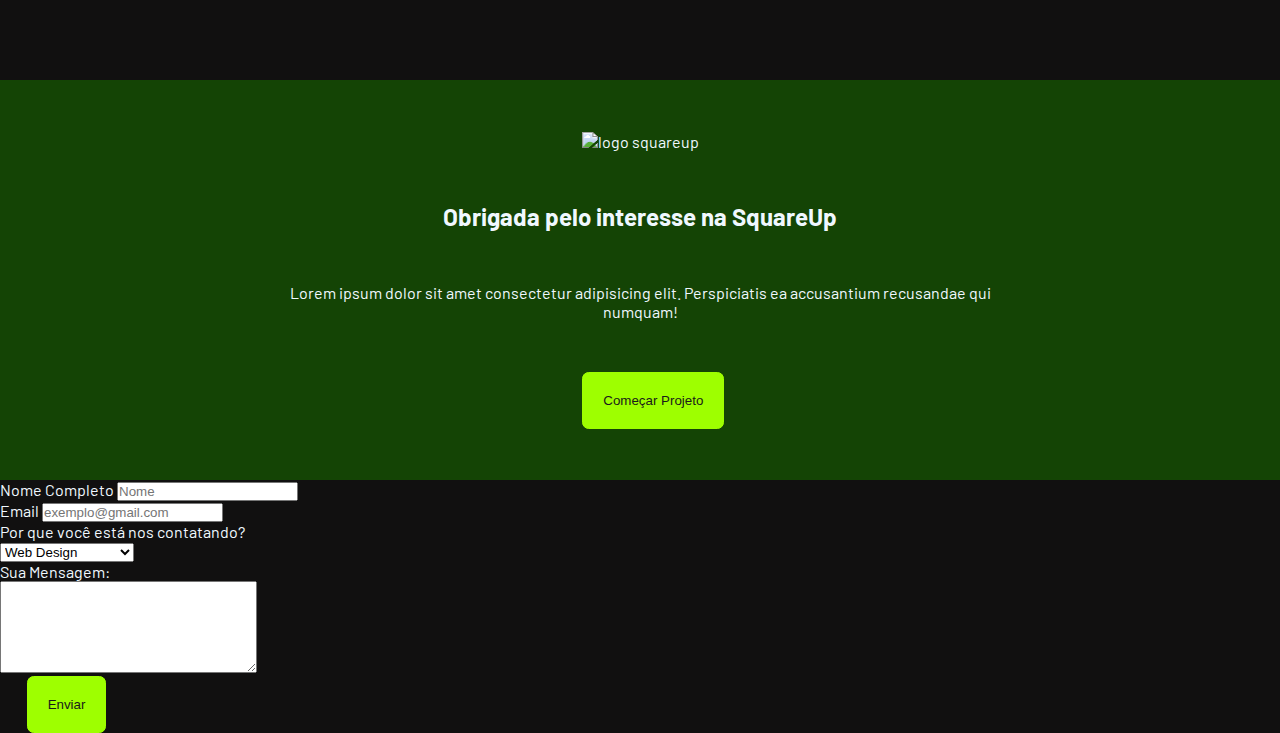
==== commit 0b74351e: "update app.js, 'Site de agencia digital/index.html' and style.css" ====
--- a/Site de agencia digital/index.html
+++ b/Site de agencia digital/index.html
@@ -333,53 +333,125 @@
           </div>
       </section>
       <section class="perguntas">
-        <div class="faq">
+        <div class="faq1">
           <h3>Perguntas Frequentes</h3>
           <span
             >Lorem ipsum dolor sit amet, consectetur adipisicing elit. Nihil,
             tempora?</span
           >
         </div>
-        <section>
-          <div class="container8">
-          <div class="duvidas">
-            <span>01</span> <h3>Quais serviços a SquareUp providência?</h3> 
-            <button id="botao" onclick="vermais()">+</button>
-            <div class="textoescondido">
-            <p > 
+        </section>
+        <section class="per">
+          <div class="faq">
+          <div onclick="vermais()" class="question">
+            <h3>Quais serviços a SquareUp providência?</h3> 
+
+            <svg width="15" height="10" viewBox="0 0 42 25">
+              <path d="M3 3L21 21L39 3"
+              stroke="white"
+              stroke-width="7"
+              stroke-linecap="round"/>
+            </svg>
+            <div class="answer">
+            <p> 
               Lorem ipsum dolor sit amet consectetur adipisicing elit. Error
               necessitatibus exercitationem vitae, magni dicta, doloribus, ut
               numquam sunt voluptatum est eos fugit maxime natus dolore!
             </p>
           </div>
           </div>
-          <div class="duvidas">
-            <span>02</span><h3>Como a SquareUp ajudaria meu negócio?</h3> <button id="botao">+</button>
-          </div>
-          <div class="duvidas">
-            <span>03</span><h3>Que insdustrias trabalham com a SquareUp?</h3> <button id="botao">+</button>
-          </div>
-          <div class="duvidas">
-            <span>04</span><h3>Quanto tempo é preciso para completar um projeto?</h3> <button id="botao">+</button>
-          </div>
-          <div class="duvidas">
-            <span>05</span><h3>O que é oferecido sobre suporte e manutenção depois
-            do projeto ter sito concluído?</h3> <button id="botao">+</button>
-          </div>
-          <div class="duvidas">
-            <span>06</span><h3>Você pode trabalhar com estruturas de design ou
-            desenvolvimento existentes?</h3> <button id="botao">+</button>
-          </div>
-          <div class="duvidas">
-            <span>07</span><h3>Quanto eu poderei estar envolvido no processo de
-            desenvolvimento do projeto?</h3> <button id="botao">+</button>
-          </div>
-          <div class="duvidas">
-            <span>08</span><h3>Você pode ajudar com a manutenção e atualizações do
-            site ou aplicativo?</h3> <button id="botao">+</button>
-          </div>
-          </div>
-        </div>
+        </div>
+        <div class="faq">
+          <div onclick="vermais()" class="question">
+            <h3>How can SquareUp help my business?</h3> 
+
+            <svg width="15" height="10" viewBox="0 0 42 25">
+              <path d="M3 3L21 21L39 3"
+              stroke="white"
+              stroke-width="7"
+              stroke-linecap="round"/>
+            </svg>
+            <div class="answer">
+            <p> 
+              Lorem ipsum dolor sit amet consectetur adipisicing elit. Error
+              necessitatibus exercitationem vitae, magni dicta, doloribus, ut
+              numquam sunt voluptatum est eos fugit maxime natus dolore!
+            </p>
+          </div>
+          </div>
+        </div>
+        <div class="faq">
+          <div onclick="vermais()" class="question">
+            <h3>What industries does SquareUp work with?</h3> 
+
+            <svg width="15" height="10" viewBox="0 0 42 25">
+              <path d="M3 3L21 21L39 3"
+              stroke="white"
+              stroke-width="7"
+              stroke-linecap="round"/>
+            </svg>
+            <div class="answer">
+            <p> 
+              Lorem ipsum dolor sit amet consectetur adipisicing elit. Error
+              necessitatibus exercitationem vitae, magni dicta, doloribus, ut
+              numquam sunt voluptatum est eos fugit maxime natus dolore!
+            </p>
+          </div>
+          </div>
+        </div>
+        <div class="faq">
+          <div onclick="vermais()" class="question">
+            <h3>How long does it take to complete a project with SquareUp?</h3> 
+
+            <svg width="15" height="10" viewBox="0 0 42 25">
+              <path d="M3 3L21 21L39 3"
+              stroke="white"
+              stroke-width="7"
+              stroke-linecap="round"/>
+            </svg>
+            <div class="answer">
+            <p> 
+              Lorem ipsum dolor sit amet consectetur adipisicing elit. Error
+              necessitatibus exercitationem vitae, magni dicta, doloribus, ut
+              numquam sunt voluptatum est eos fugit maxime natus dolore!
+            </p>
+          </div>
+          </div>
+        </div>
+      </section>
+      <section class="pegarinformacoes">
+          <div class="container8">
+            <img src="./Imagens/logos/Logo.png" alt="logo squareup">
+            <h3>Obrigada pelo interesse na SquareUp</h3>
+            <p>Lorem ipsum dolor sit amet consectetur adipisicing elit. Perspiciatis ea accusantium recusandae qui numquam!</p>
+            <button class="button2">Começar Projeto</button>
+          </div>
+          <div class="container9">
+            <form action="">
+              <div class="name">
+                <label for="nome">Nome Completo</label>
+                <input type="text" name="" id="nome" placeholder="Nome">
+              </div>
+              <div class="email">
+                <label for="email">Email</label>
+                <input type="email" name="" id="email" placeholder="exemplo@gmail.com">
+              </div>
+              <div class="pqnoscontato">
+                <label for="contato">Por que você está nos contatando?</label><br>
+                <select name="contato" id="contato">
+                  <option value="webdesign">Web Design</option>
+                  <option value="mobileappdesign">Mobile App Design</option>
+                  <option value="colaboracao">Colaboração</option>
+                  <option value="Outros">Outros</option>
+                </select>
+              </div>
+              <div class="mensagem">
+                <label for="msg">Sua Mensagem:</label><br>
+                <textarea name="msg" id="msg" cols="30" rows="6"></textarea>
+              </div>
+              <button class="button2" type="submit">Enviar</button>
+            </form>
+          </div>
       </section>
     </main>
   </body>
--- a/Site de agencia digital/style.css
+++ b/Site de agencia digital/style.css
@@ -344,10 +344,11 @@
 
 #testimonials {
     display: grid;
-    justify-items: stretch;
+    justify-items: center;
     grid-template-columns: 1fr 1fr;
     grid-template-rows: 1fr 1fr 1fr;
     gap: 0px 0px;
+    margin: 5em;
     grid-template-areas:
         ". ."
         ". ."
@@ -358,11 +359,10 @@
     display: flex;
     flex-direction: column;
     align-items: center;
-    justify-content: flex-end;
-    width: 40em;
-    height: 20em;
-    margin-top: 10em;
-    margin-left: 10em;
+    justify-content: space-between;
+    width: 80%;
+    max-width: 60vw;
+    height: 100%;   
 }
 
 .testemunhas h3 {
@@ -423,60 +423,99 @@
 
 }
 
-.faq h3 {
+.faq1 h3 {
     font-size: 2em;
+    margin-bottom: 1em;
     margin-top: 4.5em;
-    margin-bottom: 1em;
-}
-
-.container8 {
-    display: grid;
-    grid-template-columns: 1fr 1fr;
-    grid-template-rows: 1fr 1fr 1fr 1fr;
-    gap: 0px 0px;
-    grid-template-areas:
-        ". ."
-        ". ."
-        ". ."
-        ". .";
-    margin-top: 10em;
-    background-color: #1a1a1a;
-}
-
-.duvidas {
+}
+
+.per{
+    min-height: 100vh;
+    width: 80%;
+    margin: 0 auto;
+    display: flex;
+    flex-direction: column;
+    align-items: center;
+}
+.faq{
+    max-width: 700px;
+    margin-top: 2rem;
+    padding-bottom: 1rem;
+    border-bottom: 2px solid #9EFF00;
+    cursor: pointer;
+}
+.question {
     display: flex;
     flex-wrap: wrap;
     justify-content: space-between;
-    align-items: baseline;
-}
-
-.duvidas span {
-    background-color: #111010;
-    color: azure;
-    font-size: 2em;
-    padding: 1em;
-    border-radius: 1em;
-}
-
-#botao{
-    background-color: #111010;
-    color: white;
-    border: none;
-    font-size: 3em;
-    margin-left: 0.8em;
-    cursor: pointer;
-}
-
-.textoescondido {
-    opacity: 0;
-    transition: opacity 0.5s ease-in-out; /* Transição de opacidade por 0.5 segundos */
-  }
-  
-  .texto-visivel {
-    opacity: 1;
-    transition: opacity 0.5s ease-in-out;
-  }
-
-
-
-
+    align-items: center;
+}
+.question h3{
+    font-size: 1.5rem;
+}
+
+.answer{
+    max-height: 0;
+    overflow: hidden;
+    transition: max-height 1.4s;
+}
+
+.answer p{
+    padding-top: 1rem;
+    line-height: 1.6;
+    font-size: 1.4rem;
+    margin-left: 0.2em;
+
+}
+
+.faq.active .answer{
+    max-height: 18.75em;
+    animation: fade 1s ease-in-out;
+}
+
+.faq.active svg{
+    transform: rotate(180deg);
+}
+
+svg{
+    transition: transform .5s ease-in
+    ;
+}
+
+@keyframes fade{
+    from{
+        opacity: 0;
+        transform: translate(-10px);
+    }
+    to{
+        opacity: 1;
+        transform: translate(-10px);
+    }
+}
+
+.container8{
+    text-align: center;
+    background-color: #154e04d9;
+    background-blend-mode: multiply;
+    background-image: url(./Imagens/Artboard\ 1.png);
+    background-size: cover;
+    background-repeat: no-repeat;
+    background-position: 50% 50%;
+    height: 25em;
+    display: flex;
+    flex-direction: column;
+    justify-content: space-evenly;
+    align-items: center;
+}
+
+.container8 h3{
+    font-size: 1.5em;
+}
+
+.container8 p{
+    width: 60%;
+}
+
+.container9{
+    display: flex;
+}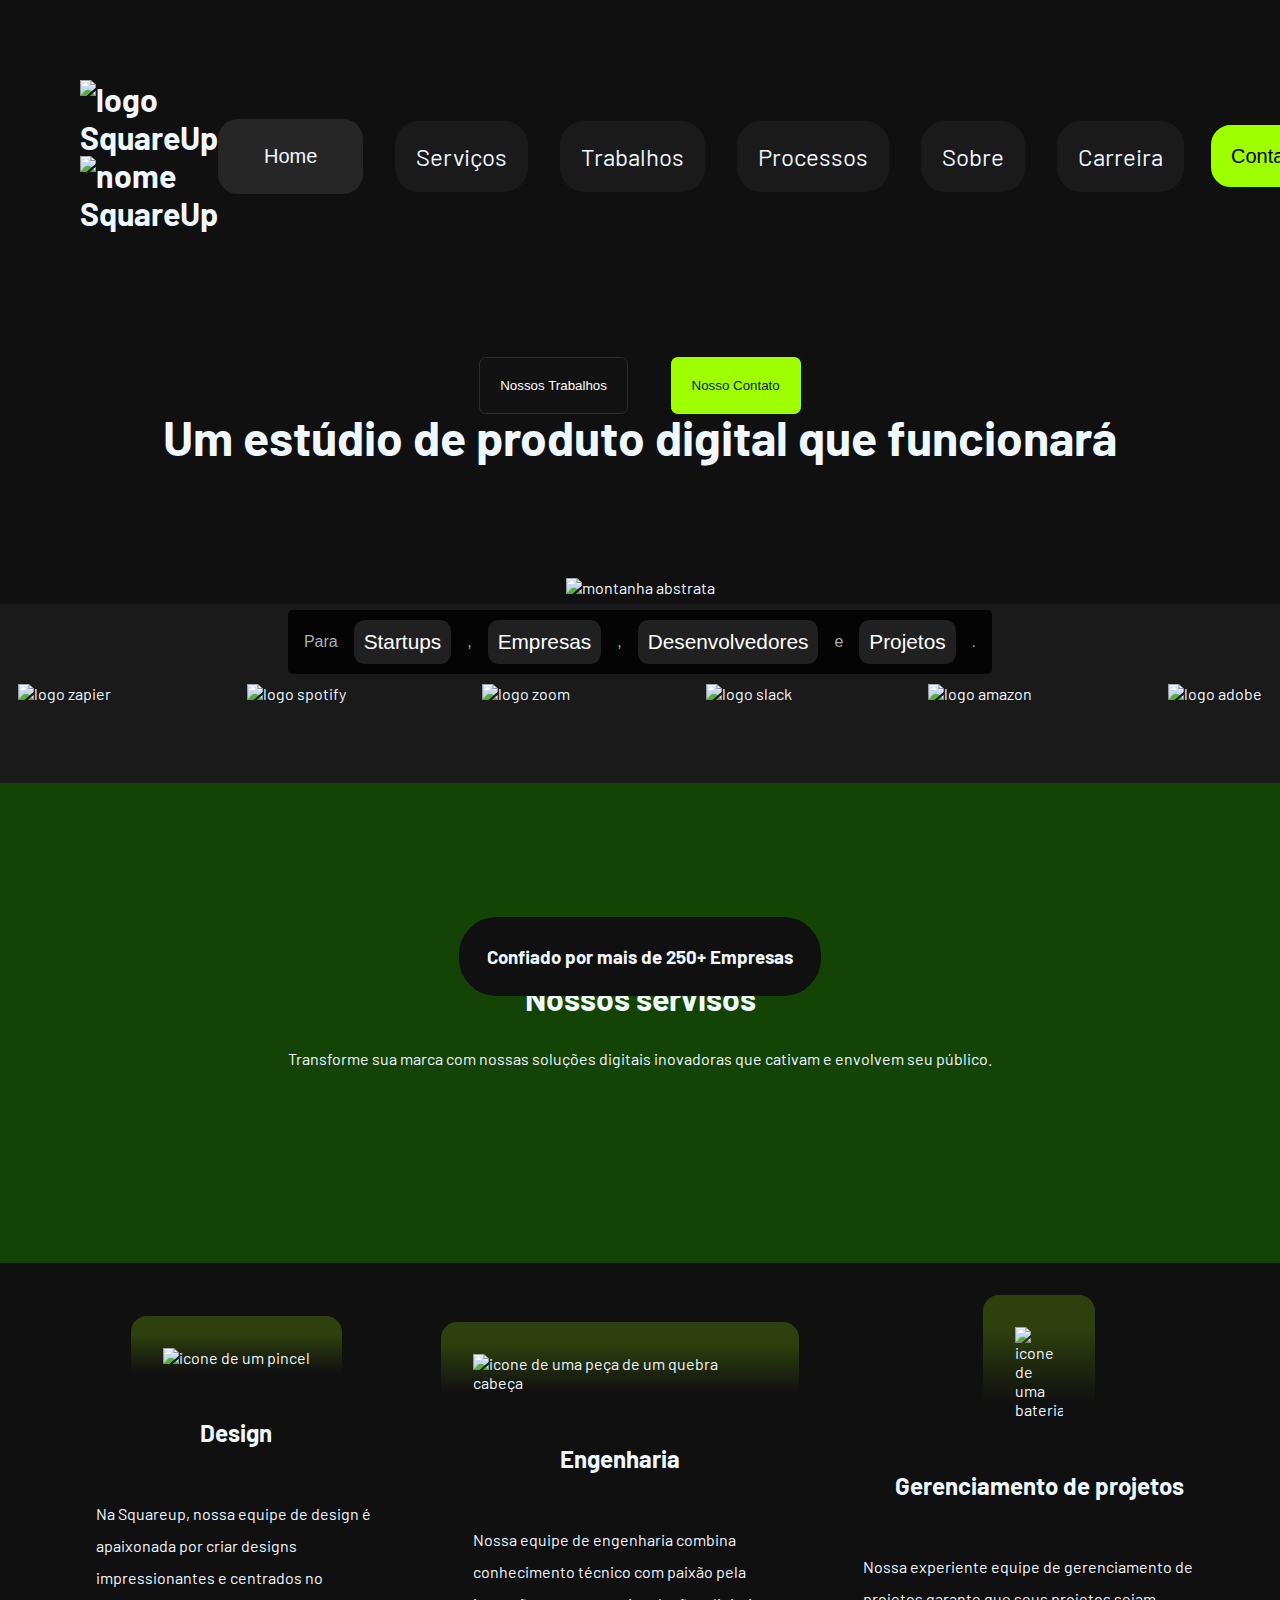
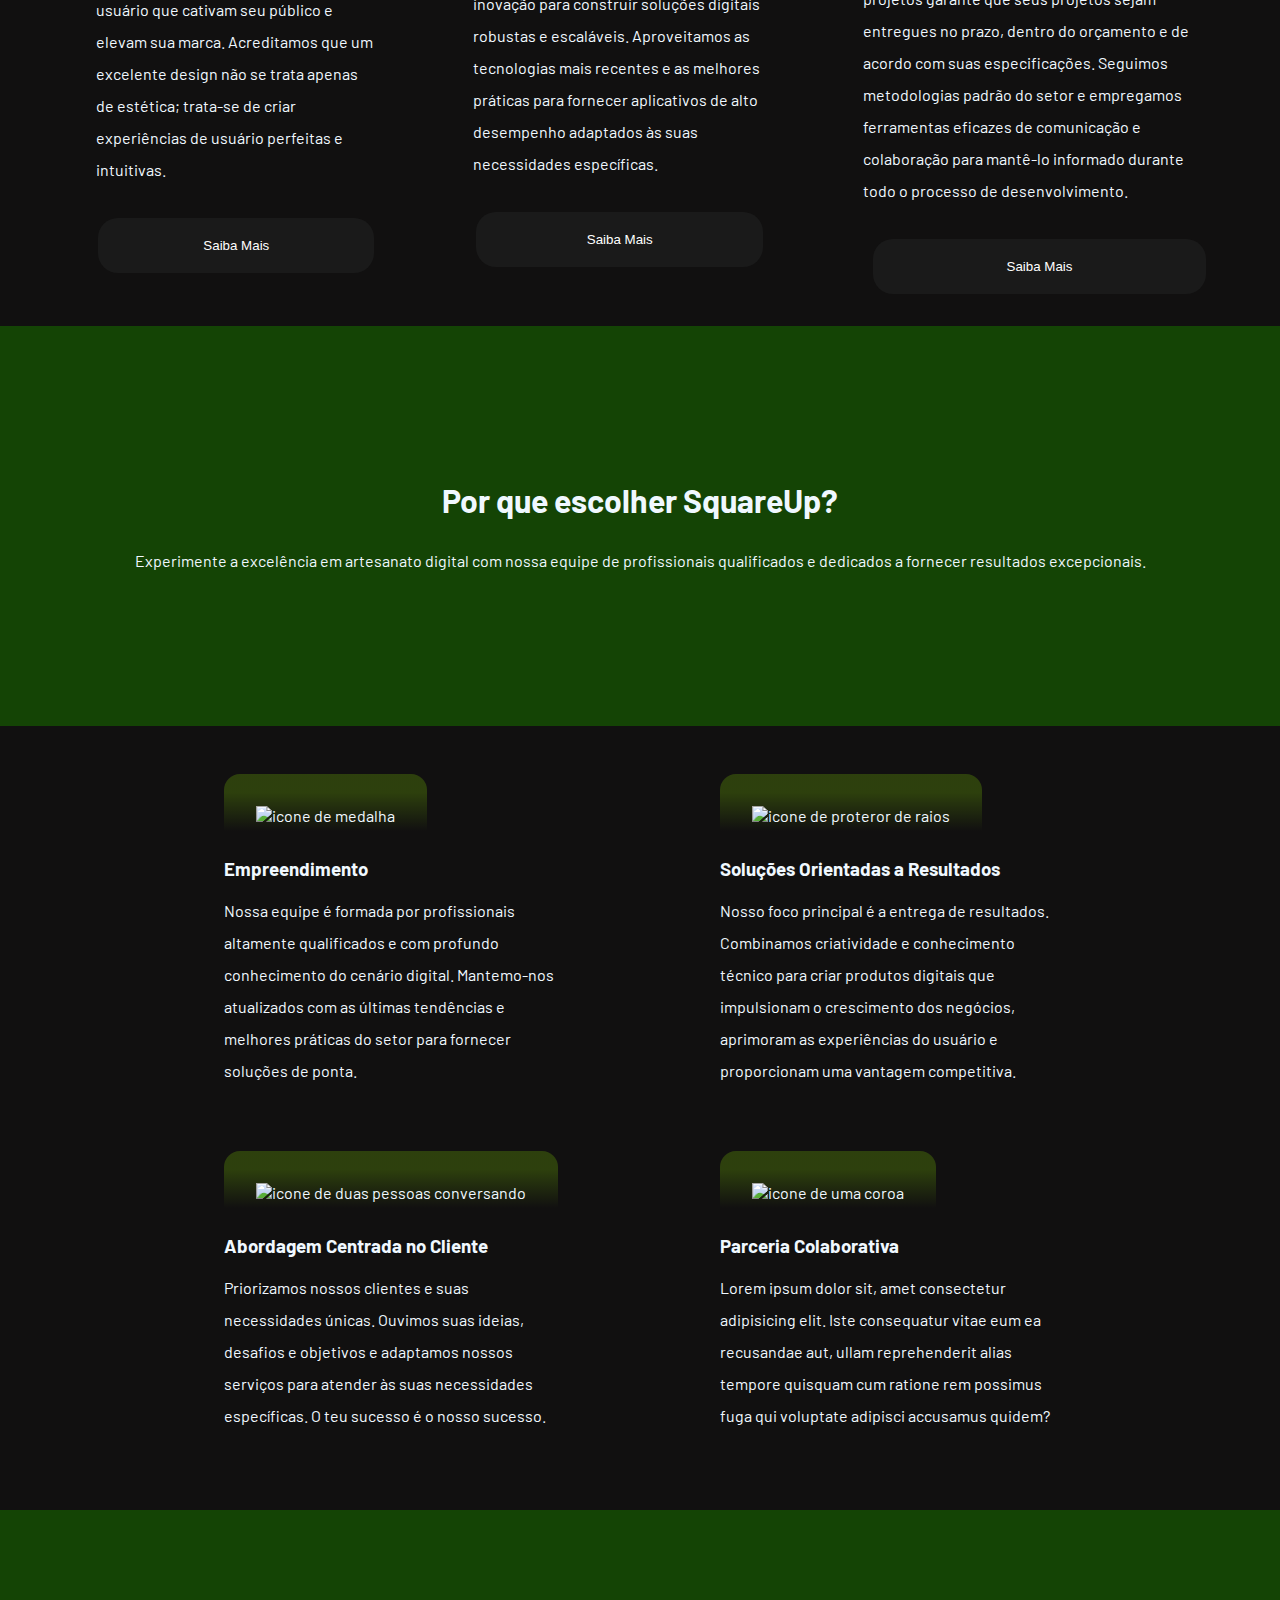
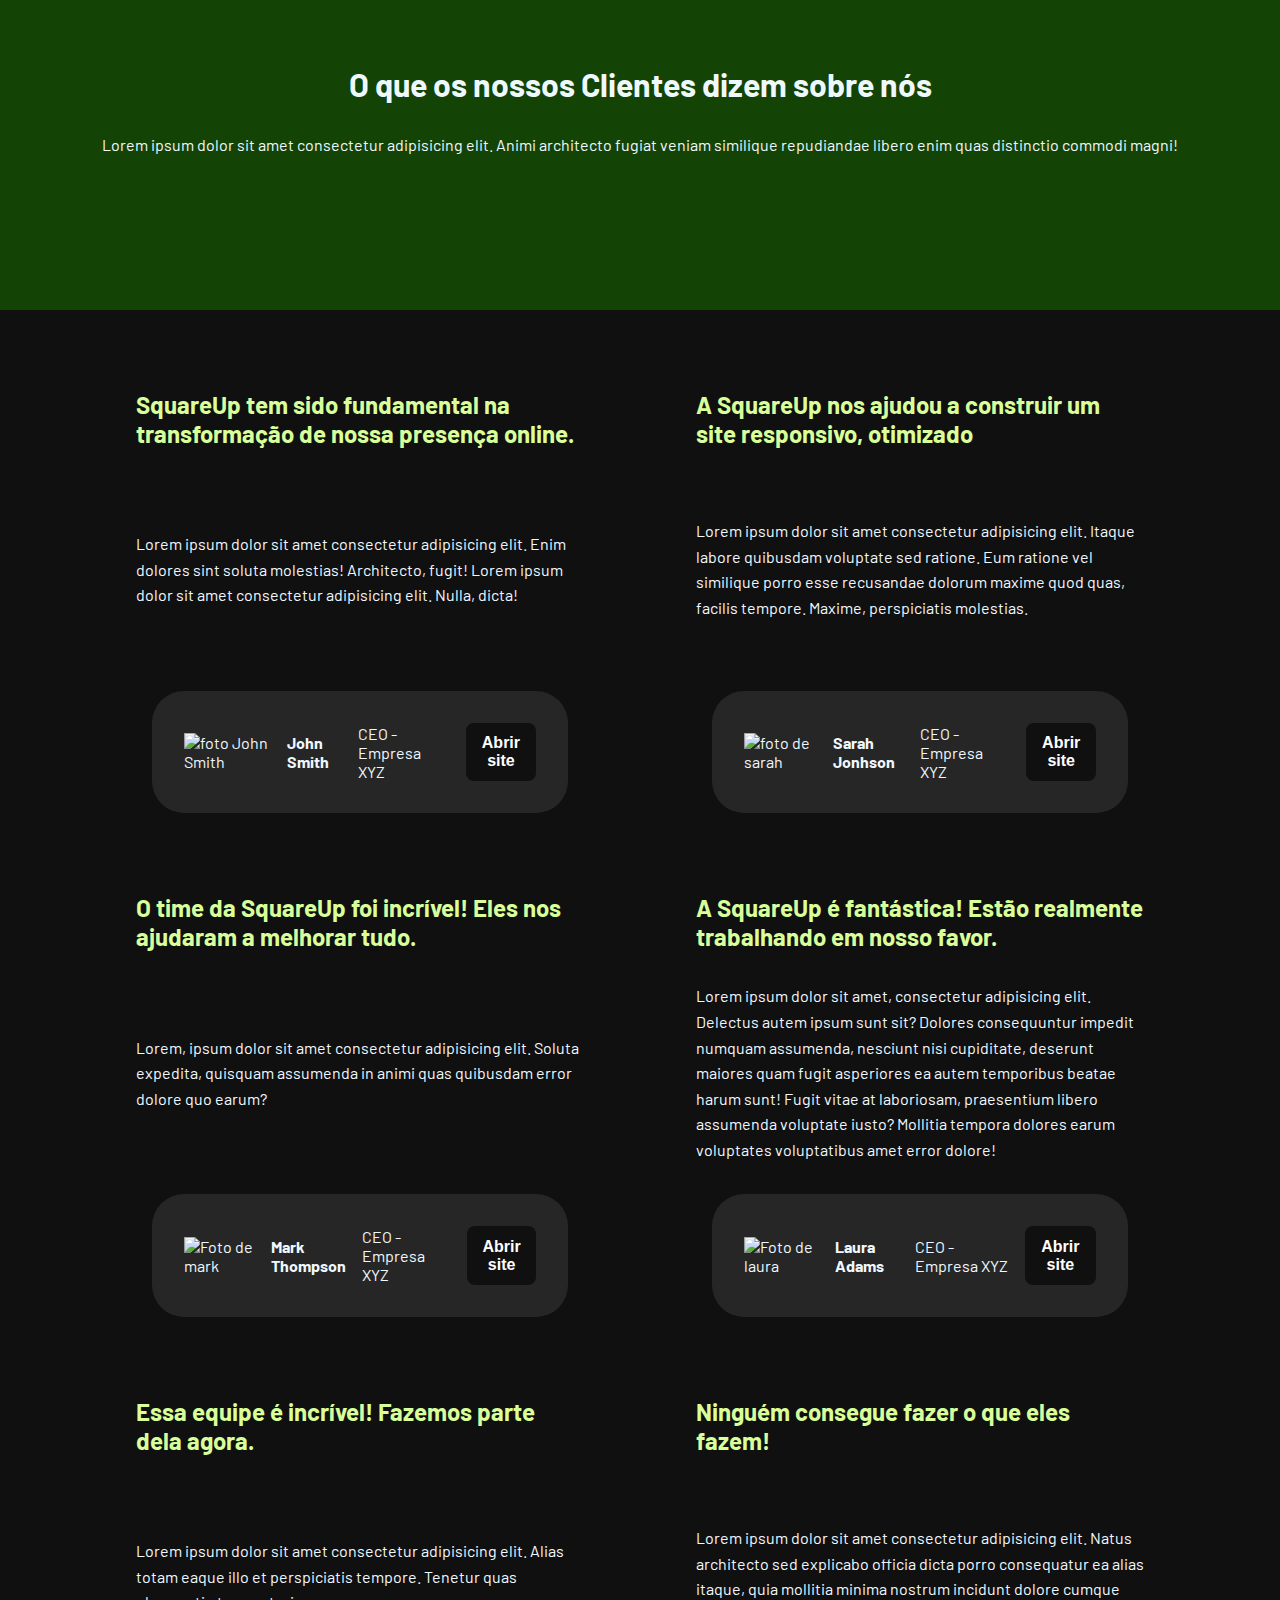
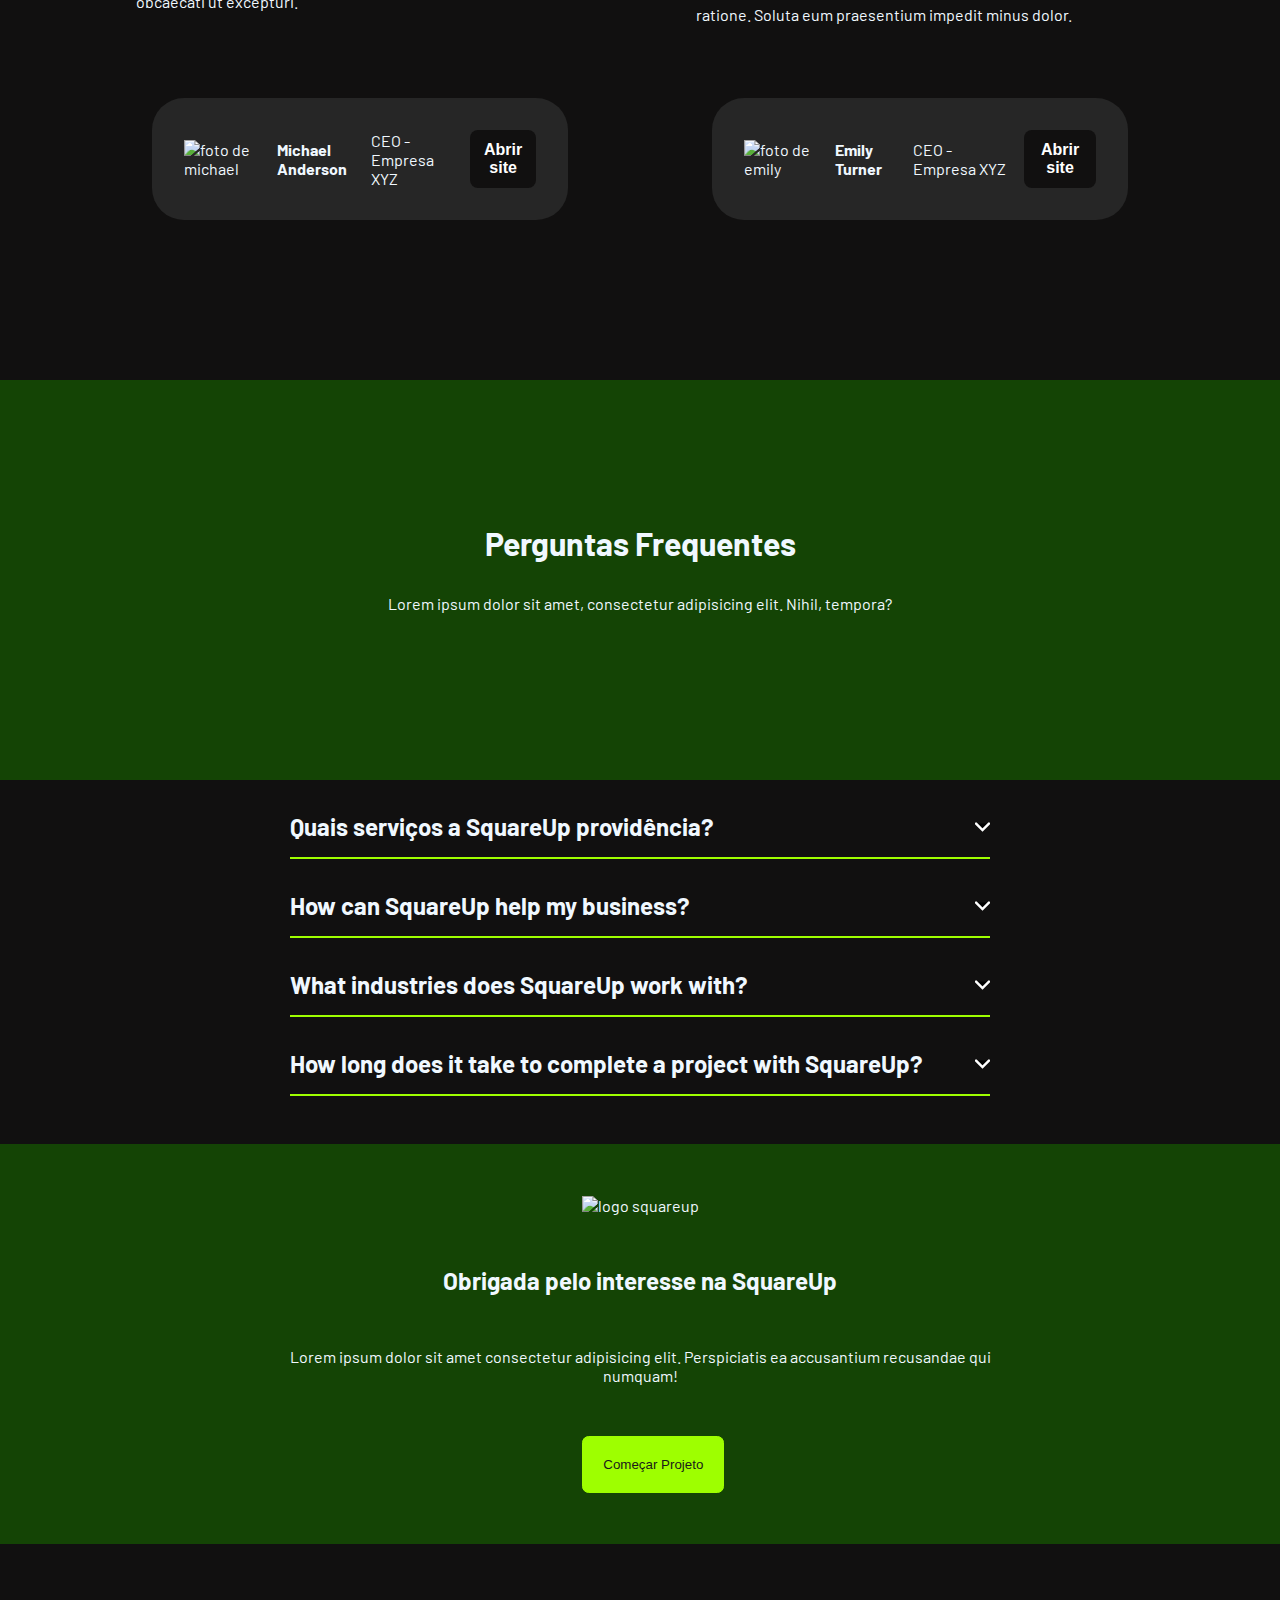
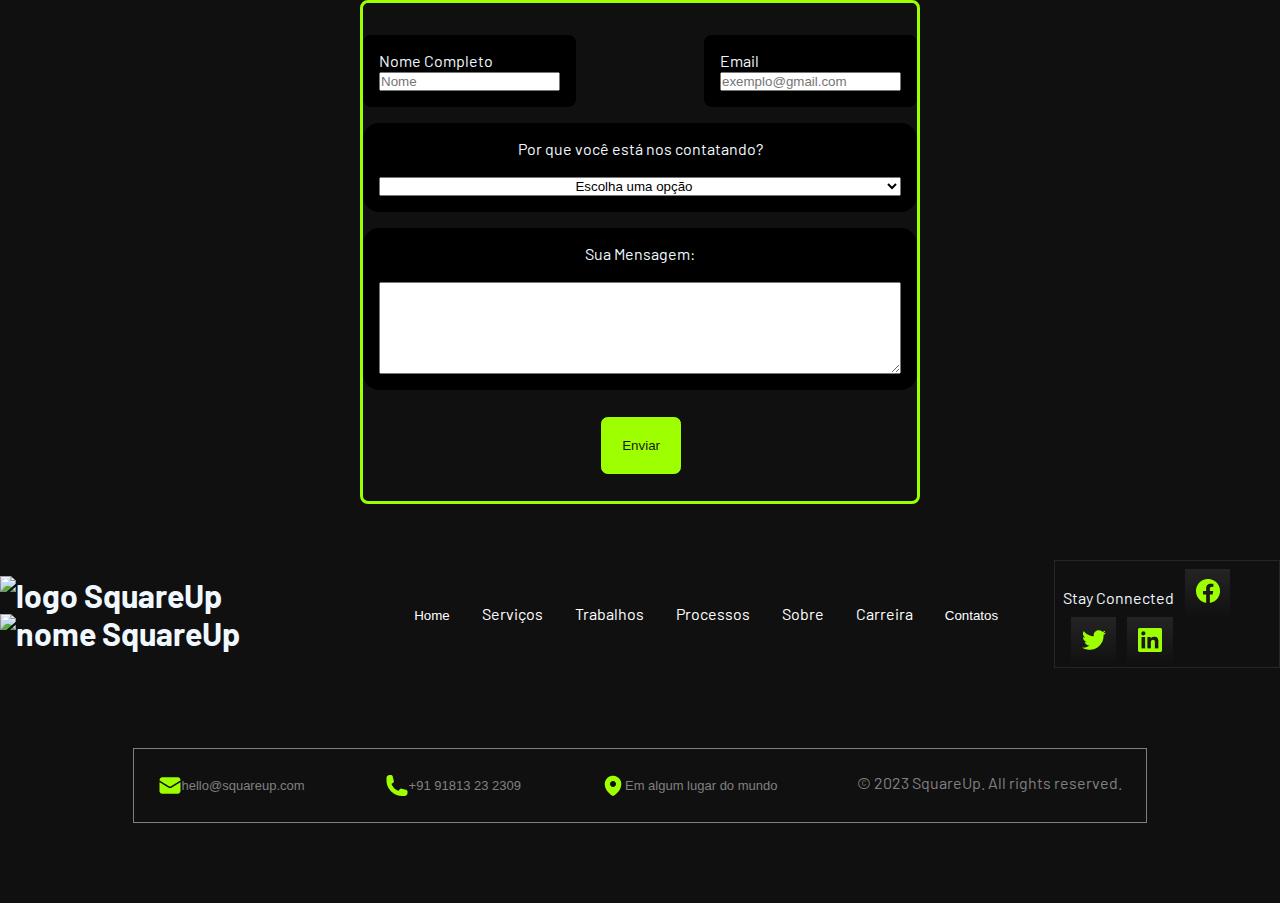
==== commit fa973d1f: "update 'Site de agencia digital/index.html' and style.css" ====
--- a/Site de agencia digital/index.html
+++ b/Site de agencia digital/index.html
@@ -428,17 +428,20 @@
           </div>
           <div class="container9">
             <form action="">
+              <div class="dadospessoais">
               <div class="name">
-                <label for="nome">Nome Completo</label>
+                <label for="nome">Nome Completo</label><br>
                 <input type="text" name="" id="nome" placeholder="Nome">
               </div>
               <div class="email">
-                <label for="email">Email</label>
+                <label for="email">Email</label><br>
                 <input type="email" name="" id="email" placeholder="exemplo@gmail.com">
+              </div>
               </div>
               <div class="pqnoscontato">
                 <label for="contato">Por que você está nos contatando?</label><br>
                 <select name="contato" id="contato">
+                  <option value="">Escolha uma opção</option>
                   <option value="webdesign">Web Design</option>
                   <option value="mobileappdesign">Mobile App Design</option>
                   <option value="colaboracao">Colaboração</option>
@@ -449,10 +452,68 @@
                 <label for="msg">Sua Mensagem:</label><br>
                 <textarea name="msg" id="msg" cols="30" rows="6"></textarea>
               </div>
-              <button class="button2" type="submit">Enviar</button>
+              <button id="formbotao" class="button2" type="submit">Enviar</button>
             </form>
           </div>
       </section>
     </main>
+    <footer>
+      <nav class="navbarlast">
+        <h1>
+          <img src="./Imagens/logos/Logo.png" alt="logo SquareUp" />
+          <img src="./Imagens/logos/SquareUp.png" alt="nome SquareUp" />
+        </h1>
+        <ul class="navbarfinal">
+          <li>
+            <button class="">
+              <a href="#">Home</a>
+            </button>
+          </li>
+          <li>
+            <span>
+              <a class="" href="#">Serviços</a>
+            </span>
+          </li>
+          <li>
+            <span>
+              <a class="" href="#">Trabalhos</a>
+            </span>
+          </li>
+          <li>
+            <span>
+              <a class="" href="#">Processos</a>
+            </span>
+          </li>
+          <li>
+            <span>
+              <a class="" href="#">Sobre</a>
+            </span>
+          </li>
+          <li>
+            <span>
+              <a class="" href="#">Carreira</a>
+            </span>
+          </li> 
+          <li>
+          <button class="">
+            <a href="#">Contatos</a>
+          </button>
+        </li>
+        </ul>
+        
+        <div class="footerbotao">
+          Stay Connected 
+          <button><img src="./Imagens/Icones/Icon (8).png" alt=""></button>
+          <button><img src="./Imagens/Icones/Icon (9).png" alt=""></button>
+          <button><img src="./Imagens/Icones/Icon (10).png" alt=""></button>
+        </div>
+      </nav>
+      <div class="contatosadicionais">
+        <button><img src="./Imagens/Icones/Icon (11).png" alt="icone de carta verde neon"><a href="mailto:hello@squareup.com">hello@squareup.com</a></button>
+        <button><img src="./Imagens/Icones/Icon (12).png" alt="icone de telefone verde neon"><a href="tel:+91 91813 232309">+91 91813 23 2309</a></button>
+        <button><img src="./Imagens/Icones/Icon (13).png" alt="icone de localizador verde neon"><a href="tel:+91 91813 232309">Em algum lugar do mundo</a></button>
+        <p>© 2023 SquareUp. All rights reserved.</p>
+      </div>
+    </footer>
   </body>
 </html>
--- a/Site de agencia digital/style.css
+++ b/Site de agencia digital/style.css
@@ -430,12 +430,13 @@
 }
 
 .per{
-    min-height: 100vh;
+   
     width: 80%;
     margin: 0 auto;
     display: flex;
     flex-direction: column;
     align-items: center;
+    margin-bottom: 3em;
 }
 .faq{
     max-width: 700px;
@@ -518,4 +519,141 @@
 
 .container9{
     display: flex;
+    width: 80%;
+    margin: 0 auto;
+    display: flex;
+    flex-direction: column;
+    align-items: center;
+    margin-bottom: 3em;
+    margin-top: 3em;
+}
+
+form{
+    margin-top: 5em;
+    margin-bottom: 5em;
+    border: 0.2em solid #9EFF00;
+    border-radius: 0.5em;
+    margin: 0.5em;
+}
+.dadospessoais{
+
+display: flex;
+gap: 8em;
+margin-top: 2em;
+
+}
+
+.name{
+    background-color: #000000;
+    width: max-content;
+    padding: 1em;
+    margin-bottom: 1em;
+    border-radius: 0.5em;
+}
+
+.email{
+    background-color: #000000;
+    width: max-content;
+    padding: 1em;
+    margin-bottom: 1em;
+    border-radius: 0.5em;
+}
+
+.pqnoscontato{
+    display: flex;
+    flex-direction: column;
+    text-align: center;
+    margin-bottom: 1em;
+    background-color: #000000;
+    border-radius: 1em;
+    padding: 1em;
+    
+}
+
+.mensagem{
+    text-align: center;
+    display: flex;
+    flex-direction: column;
+    background-color: #000000;
+    border-radius: 1em;
+    padding: 1em;
+}
+#contato{
+    text-align: center;
+}
+#formbotao{
+    margin-left: 43%;
+    margin-top: 2em;
+    margin-bottom: 2em;
+}
+footer{
+    display: flex;
+    flex-direction: column;
+    align-items: center;
+    
+}
+
+.navbarlast{
+    display: flex;
+    flex-direction: row;
+    align-items: center;
+    gap: 3.5em;
+}
+.navbarfinal{
+    display: flex;
+    gap: 2em;
+    list-style: none;
+    
+    
+}
+.navbarfinal a{
+    color: white;
+    text-decoration: none;
+}
+
+.navbarfinal button{
+    border: none;
+    background-color: transparent;
+}
+.footerbotao{
+
+    border: 0.1em solid #262626;
+    padding: 0.1em;
+    padding-top: 0.5em;
+    padding-left: 0.5em
+}
+.footerbotao button{
+    background: linear-gradient(180deg, rgb(36, 36, 36) 0%, rgba(36, 36, 36, 0) 100%);
+    padding: 0.8em;
+    border: none;
+    margin-left: 0.6em;
+    
+}
+.contatosadicionais{
+    display: flex;
+    gap: 5em;
+    border: 0.1em grey solid;
+    margin-top: 5em;
+    margin-bottom: 5em;
+    padding: 1.5em;
+}
+.contatosadicionais button{
+    display: flex;
+    align-items: center;
+    background-color: transparent;
+    font-size: small;
+    border: none;
+}
+.contatosadicionais a{
+    text-decoration: none;
+    color: grey;
+    text-align: center;
+    font-size: 1em;
+
+}
+.contatosadicionais p{
+    text-decoration: none;
+    color: grey;
+    text-align: center;
+    font-size: 1em;
 }